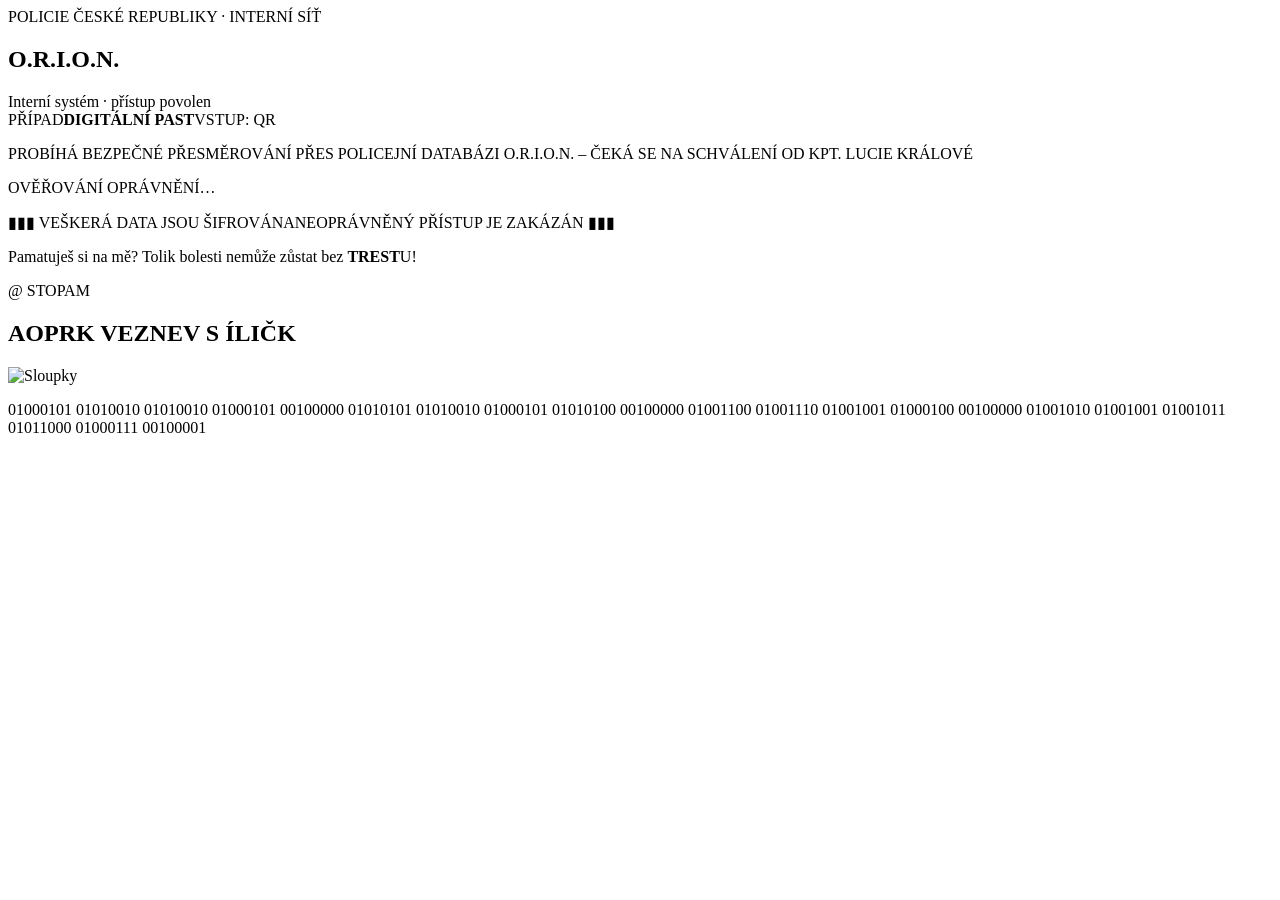
==== index.html @ 70e0bfae "Add files via upload" ====
<!DOCTYPE html><html lang="cs"><head><base href="./"/><meta charSet="utf-8"/><meta name="viewport" content="width=device-width, initial-scale=1"/><link rel="preload" as="image" href="../sloupky.png"/><link rel="stylesheet" href="../assets/index-nKqB7vtX.css" data-rsc-css-href="../assets/index-nKqB7vtX.css" data-precedence="vite-rsc/importer-resources"/><link rel="modulepreload" href="../assets/layout-segment-context-5wLnuae-.js" crossorigin=""/><link rel="modulepreload" href="../assets/rolldown-runtime-S-ySWqyJ.js" crossorigin=""/><link rel="modulepreload" href="../assets/index-BOIyi1Ji.js" crossorigin=""/><link rel="modulepreload" href="../assets/framework-CXnKph_e.js" crossorigin=""/><link rel="modulepreload" href="../assets/QrExperience-DCwuhGuk.js" crossorigin=""/><title>Digitální past – zabezpečený přístup</title><meta name="description" content="Zabezpečené přesměrování přes policejní databázi O.R.I.O.N."/><script>self.__VINEXT_RSC_PARAMS__={"code":"QR"}</script><script>self.__VINEXT_RSC_NAV__={"pathname":"/QR/","searchParams":[]}</script><link rel="modulepreload" href="../assets/index-BOIyi1Ji.js" />
</head><body><div class="qr-experience phase-checking"><section class="orion-gate" aria-live="polite" aria-hidden="false"><div class="orion-scanline"></div><div class="orion-frame"><header class="orion-header"><div class="orion-kicker">POLICIE ČESKÉ REPUBLIKY · INTERNÍ SÍŤ</div><h1>O.R.I.O.N.</h1><div class="orion-subtitle">Interní systém · přístup povolen</div></header><div class="orion-casebar"><span>PŘÍPAD</span><strong>DIGITÁLNÍ PAST</strong><span class="orion-route">VSTUP: <!-- -->QR</span></div><div class="orion-status "><div class="orion-loader" aria-hidden="true"><i></i><i></i><i></i><i></i><i></i></div><p class="orion-message">PROBÍHÁ BEZPEČNÉ PŘESMĚROVÁNÍ PŘES POLICEJNÍ DATABÁZI O.R.I.O.N. – ČEKÁ SE NA SCHVÁLENÍ OD KPT. LUCIE KRÁLOVÉ</p><div class="orion-progress" aria-hidden="true"><span></span></div><p class="orion-small">OVĚŘOVÁNÍ OPRÁVNĚNÍ…</p></div><footer class="orion-footer"><span>▮▮▮ VEŠKERÁ DATA JSOU ŠIFROVÁNA</span><span>NEOPRÁVNĚNÝ PŘÍSTUP JE ZAKÁZÁN ▮▮▮</span></footer></div></section><div class="evidence-page" aria-hidden="true"><main class="paper paper-one"><section class="paper-section intro-section"><p class="intro">Pamatuješ si na mě? Tolik bolesti nemůže zůstat bez<!-- --> <strong class="threat">TREST</strong>U!</p></section><section class="paper-section handle-section"><p class="handle">@ STOPAM</p></section><section class="paper-section image-section"><h1 class="paper-title">AOPRK VEZNEV S ÍLIČK</h1><img class="columns-image" src="../sloupky.png" alt="Sloupky"/></section><section class="paper-section binary-section"><p class="binary"><span class="normal">01000101 01010010 01010010 01000101</span> <!-- -->00100000<!-- --> <span class="normal">01010101 01010010 01000101 01010100</span> <!-- -->00100000<!-- --> <span class="normal">01001100 01001110 01001001 01000100</span> <!-- -->00100000<!-- --> <span class="normal">01001010 01001001 01001011 01011000 01000111</span> <!-- -->00100001</p></section></main></div></div><script id="_R_">import("../assets/index-BOIyi1Ji.js")</script></body></html><script>self.__VINEXT_RSC_CHUNKS__=self.__VINEXT_RSC_CHUNKS__||[];self.__VINEXT_RSC_CHUNKS__.push("2:I[\"8c0f216c4604\",[],\"Children\",1]\n3:I[\"15c18cfaeeff\",[],\"LayoutSegmentProvider\",1]\n4:I[\"8c0f216c4604\",[],\"Slot\",1]\n5:I[\"593f344dc510\",[],\"RedirectBoundary\",1]\n:HL[\"../assets/index-nKqB7vtX.css\",\"style\"]\n0:{\"__route\":\"route:/QR/\",\"__interceptionContext\":null,\"__layoutIds\":[\"layout:/\"],\"__rootLayout\":\"/\",\"page:/QR/\":\"$L1\",\"layout:/\":[[[[\"$\",\"link\",\"css:../assets/index-nKqB7vtX.css\",{\"rel\":\"stylesheet\",\"precedence\":\"vite-rsc/importer-resources\",\"href\":\"../assets/index-nKqB7vtX.css\",\"data-rsc-css-href\":\"../assets/index-nKqB7vtX.css\"}],\"$undefined\"],[\"$\",\"html\",null,{\"lang\":\"cs\",\"children\":[\"$\",\"body\",null,{\"children\":[\"$\",\"$L2\",null,{}]}]}]],null],\"route:/QR/\":[[[\"$\",\"meta\",null,{\"charSet\":\"utf-8\"}],[[\"$\",\"title\",\"0\",{\"children\":\"Digitální past – zabezpečený přístup\"}],[\"$\",\"meta\",\"1\",{\"name\":\"description\",\"content\":\"Zabezpečené přesměrování přes policejní databázi O.R.I.O.N.\"}]],[[\"$\",\"meta\",\"0\",{\"name\":\"viewport\",\"content\":\"width=device-width, initial-scale=1\"}]]],[\"$\",\"$L3\",null,{\"segmentMap\":{\"children\":[\"QR\"]},\"children\":[\"$\",\"$L4\",null,{\"id\":\"layout:/\",\"parallelSlots\":\"$undefined\",\"children\":[\"$\",\"$L5\",null,{\"children\":[\"$\",\"$L3\",null,{\"segmentMap\":{\"children\":[]},\"children\":[\"$\",\"$L4\",null,{\"id\":\"page:/QR/\"}]}]}]}]}]],\"__layoutFlags\":{\"layout:/\":\"s\"},\"__artifactCompatibility\":{\"schemaVersion\":1,\"graphVersion\":\"app-route-graph:f874y41xe3a1c\",\"deploymentVersion\":\"375bdb75-1d7e-4eef-9798-2ac7edafe730\",\"appElementsSchemaVersion\":1,\"rscPayloadSchemaVersion\":1,\"rootBoundaryId\":\"/\",\"renderEpoch\":null}}\n")</script><script>self.__VINEXT_RSC_CHUNKS__=self.__VINEXT_RSC_CHUNKS__||[];self.__VINEXT_RSC_CHUNKS__.push("6:I[\"670463d3380c\",[],\"default\",1]\n1:[\"$\",\"$L6\",null,{\"code\":\"QR\"}]\n")</script><script>self.__VINEXT_RSC_DONE__=true</script>
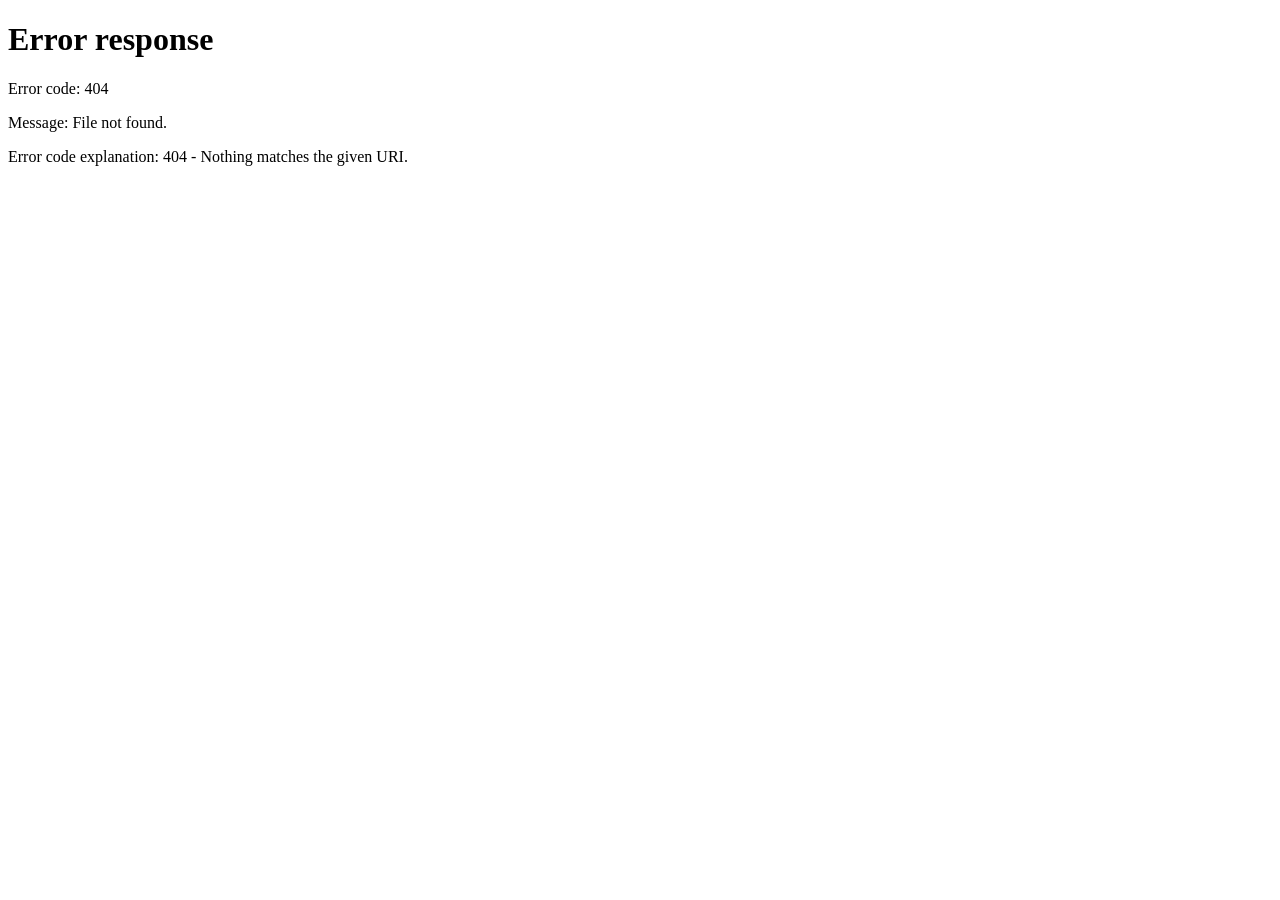
==== commit 759aa0ed: "Add files via upload" ====
--- a/index.html
+++ b/index.html
@@ -1,2 +1,14 @@
-<!DOCTYPE html><html lang="cs"><head><base href="./"/><meta charSet="utf-8"/><meta name="viewport" content="width=device-width, initial-scale=1"/><link rel="preload" as="image" href="../sloupky.png"/><link rel="stylesheet" href="../assets/index-nKqB7vtX.css" data-rsc-css-href="../assets/index-nKqB7vtX.css" data-precedence="vite-rsc/importer-resources"/><link rel="modulepreload" href="../assets/layout-segment-context-5wLnuae-.js" crossorigin=""/><link rel="modulepreload" href="../assets/rolldown-runtime-S-ySWqyJ.js" crossorigin=""/><link rel="modulepreload" href="../assets/index-BOIyi1Ji.js" crossorigin=""/><link rel="modulepreload" href="../assets/framework-CXnKph_e.js" crossorigin=""/><link rel="modulepreload" href="../assets/QrExperience-DCwuhGuk.js" crossorigin=""/><title>Digitální past – zabezpečený přístup</title><meta name="description" content="Zabezpečené přesměrování přes policejní databázi O.R.I.O.N."/><script>self.__VINEXT_RSC_PARAMS__={"code":"QR"}</script><script>self.__VINEXT_RSC_NAV__={"pathname":"/QR/","searchParams":[]}</script><link rel="modulepreload" href="../assets/index-BOIyi1Ji.js" />
-</head><body><div class="qr-experience phase-checking"><section class="orion-gate" aria-live="polite" aria-hidden="false"><div class="orion-scanline"></div><div class="orion-frame"><header class="orion-header"><div class="orion-kicker">POLICIE ČESKÉ REPUBLIKY · INTERNÍ SÍŤ</div><h1>O.R.I.O.N.</h1><div class="orion-subtitle">Interní systém · přístup povolen</div></header><div class="orion-casebar"><span>PŘÍPAD</span><strong>DIGITÁLNÍ PAST</strong><span class="orion-route">VSTUP: <!-- -->QR</span></div><div class="orion-status "><div class="orion-loader" aria-hidden="true"><i></i><i></i><i></i><i></i><i></i></div><p class="orion-message">PROBÍHÁ BEZPEČNÉ PŘESMĚROVÁNÍ PŘES POLICEJNÍ DATABÁZI O.R.I.O.N. – ČEKÁ SE NA SCHVÁLENÍ OD KPT. LUCIE KRÁLOVÉ</p><div class="orion-progress" aria-hidden="true"><span></span></div><p class="orion-small">OVĚŘOVÁNÍ OPRÁVNĚNÍ…</p></div><footer class="orion-footer"><span>▮▮▮ VEŠKERÁ DATA JSOU ŠIFROVÁNA</span><span>NEOPRÁVNĚNÝ PŘÍSTUP JE ZAKÁZÁN ▮▮▮</span></footer></div></section><div class="evidence-page" aria-hidden="true"><main class="paper paper-one"><section class="paper-section intro-section"><p class="intro">Pamatuješ si na mě? Tolik bolesti nemůže zůstat bez<!-- --> <strong class="threat">TREST</strong>U!</p></section><section class="paper-section handle-section"><p class="handle">@ STOPAM</p></section><section class="paper-section image-section"><h1 class="paper-title">AOPRK VEZNEV S ÍLIČK</h1><img class="columns-image" src="../sloupky.png" alt="Sloupky"/></section><section class="paper-section binary-section"><p class="binary"><span class="normal">01000101 01010010 01010010 01000101</span> <!-- -->00100000<!-- --> <span class="normal">01010101 01010010 01000101 01010100</span> <!-- -->00100000<!-- --> <span class="normal">01001100 01001110 01001001 01000100</span> <!-- -->00100000<!-- --> <span class="normal">01001010 01001001 01001011 01011000 01000111</span> <!-- -->00100001</p></section></main></div></div><script id="_R_">import("../assets/index-BOIyi1Ji.js")</script></body></html><script>self.__VINEXT_RSC_CHUNKS__=self.__VINEXT_RSC_CHUNKS__||[];self.__VINEXT_RSC_CHUNKS__.push("2:I[\"8c0f216c4604\",[],\"Children\",1]\n3:I[\"15c18cfaeeff\",[],\"LayoutSegmentProvider\",1]\n4:I[\"8c0f216c4604\",[],\"Slot\",1]\n5:I[\"593f344dc510\",[],\"RedirectBoundary\",1]\n:HL[\"../assets/index-nKqB7vtX.css\",\"style\"]\n0:{\"__route\":\"route:/QR/\",\"__interceptionContext\":null,\"__layoutIds\":[\"layout:/\"],\"__rootLayout\":\"/\",\"page:/QR/\":\"$L1\",\"layout:/\":[[[[\"$\",\"link\",\"css:../assets/index-nKqB7vtX.css\",{\"rel\":\"stylesheet\",\"precedence\":\"vite-rsc/importer-resources\",\"href\":\"../assets/index-nKqB7vtX.css\",\"data-rsc-css-href\":\"../assets/index-nKqB7vtX.css\"}],\"$undefined\"],[\"$\",\"html\",null,{\"lang\":\"cs\",\"children\":[\"$\",\"body\",null,{\"children\":[\"$\",\"$L2\",null,{}]}]}]],null],\"route:/QR/\":[[[\"$\",\"meta\",null,{\"charSet\":\"utf-8\"}],[[\"$\",\"title\",\"0\",{\"children\":\"Digitální past – zabezpečený přístup\"}],[\"$\",\"meta\",\"1\",{\"name\":\"description\",\"content\":\"Zabezpečené přesměrování přes policejní databázi O.R.I.O.N.\"}]],[[\"$\",\"meta\",\"0\",{\"name\":\"viewport\",\"content\":\"width=device-width, initial-scale=1\"}]]],[\"$\",\"$L3\",null,{\"segmentMap\":{\"children\":[\"QR\"]},\"children\":[\"$\",\"$L4\",null,{\"id\":\"layout:/\",\"parallelSlots\":\"$undefined\",\"children\":[\"$\",\"$L5\",null,{\"children\":[\"$\",\"$L3\",null,{\"segmentMap\":{\"children\":[]},\"children\":[\"$\",\"$L4\",null,{\"id\":\"page:/QR/\"}]}]}]}]}]],\"__layoutFlags\":{\"layout:/\":\"s\"},\"__artifactCompatibility\":{\"schemaVersion\":1,\"graphVersion\":\"app-route-graph:f874y41xe3a1c\",\"deploymentVersion\":\"375bdb75-1d7e-4eef-9798-2ac7edafe730\",\"appElementsSchemaVersion\":1,\"rscPayloadSchemaVersion\":1,\"rootBoundaryId\":\"/\",\"renderEpoch\":null}}\n")</script><script>self.__VINEXT_RSC_CHUNKS__=self.__VINEXT_RSC_CHUNKS__||[];self.__VINEXT_RSC_CHUNKS__.push("6:I[\"670463d3380c\",[],\"default\",1]\n1:[\"$\",\"$L6\",null,{\"code\":\"QR\"}]\n")</script><script>self.__VINEXT_RSC_DONE__=true</script>+<!doctype html>
+<html lang="cs">
+<head>
+  <meta charset="utf-8">
+  <meta name="viewport" content="width=device-width, initial-scale=1">
+  <meta http-equiv="refresh" content="0;url=../QR/?s=3">
+  <title>O.R.I.O.N.</title>
+  <style>html,body{margin:0;min-height:100%;background:#03111d}</style>
+</head>
+<body>
+  <script>window.location.replace("../QR/?s=3");</script>
+  <noscript><a href="../QR/?s=3">Pokračovat do databáze O.R.I.O.N.</a></noscript>
+</body>
+</html>
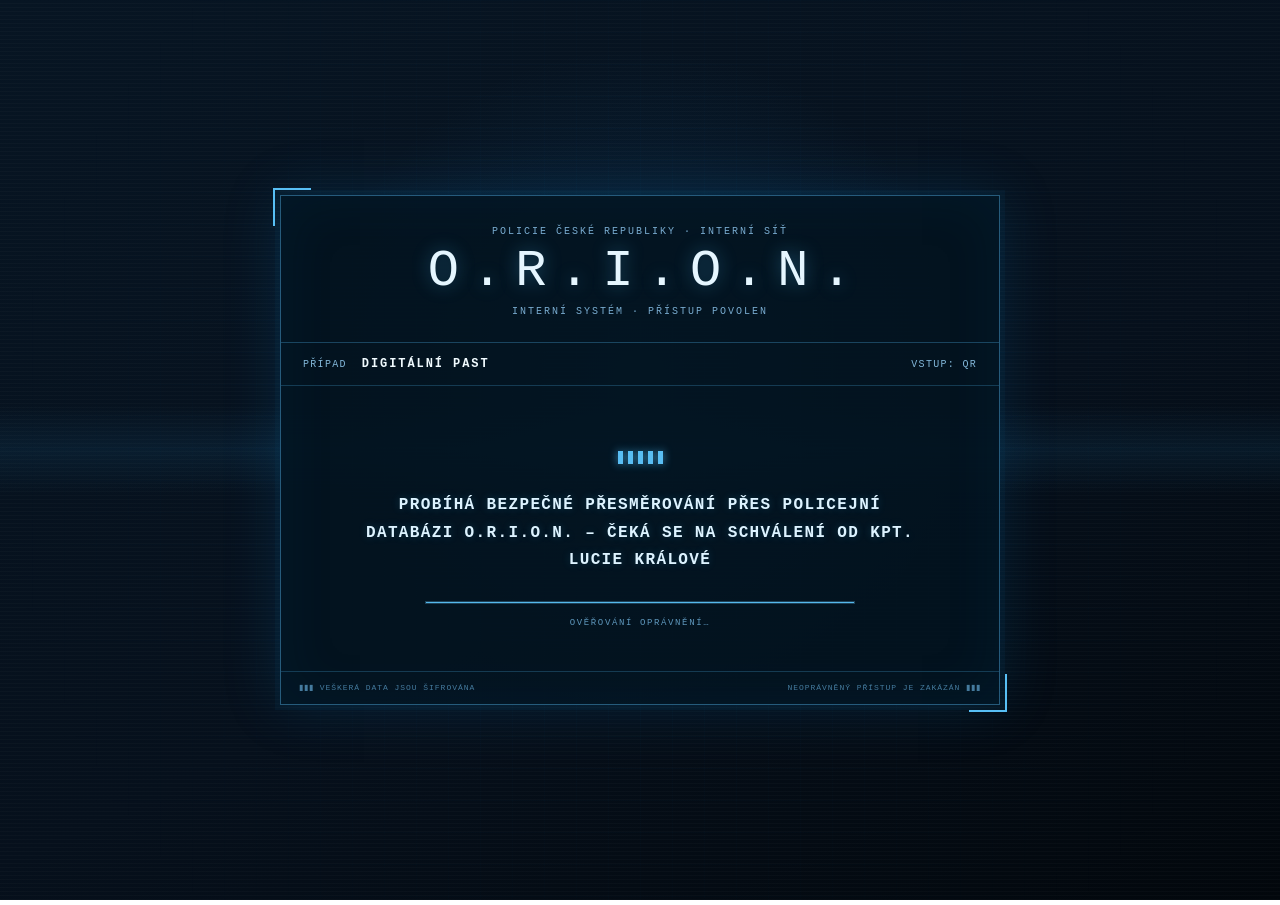
==== commit f414e773: "Add files via upload" ====
--- a/index.html
+++ b/index.html
@@ -3,12 +3,80 @@
 <head>
   <meta charset="utf-8">
   <meta name="viewport" content="width=device-width, initial-scale=1">
-  <meta http-equiv="refresh" content="0;url=../QR/?s=3">
-  <title>O.R.I.O.N.</title>
-  <style>html,body{margin:0;min-height:100%;background:#03111d}</style>
+  <title>Digitální past – zabezpečený přístup</title>
+  <style>/*! tailwindcss v4.2.1 | MIT License | https://tailwindcss.com */
+@layer properties{@supports (((-webkit-hyphens:none)) and (not (margin-trim:inline))) or ((-moz-orient:inline) and (not (color:rgb(from red r g b)))){*,:before,:after,::backdrop{--tw-translate-x:0;--tw-translate-y:0;--tw-translate-z:0;--tw-rotate-x:initial;--tw-rotate-y:initial;--tw-rotate-z:initial;--tw-skew-x:initial;--tw-skew-y:initial;--tw-scroll-snap-strictness:proximity;--tw-space-x-reverse:0;--tw-border-style:solid;--tw-leading:initial;--tw-font-weight:initial;--tw-tracking:initial;--tw-ordinal:initial;--tw-slashed-zero:initial;--tw-numeric-figure:initial;--tw-numeric-spacing:initial;--tw-numeric-fraction:initial;--tw-shadow:0 0 #0000;--tw-shadow-color:initial;--tw-shadow-alpha:100%;--tw-inset-shadow:0 0 #0000;--tw-inset-shadow-color:initial;--tw-inset-shadow-alpha:100%;--tw-ring-color:initial;--tw-ring-shadow:0 0 #0000;--tw-inset-ring-color:initial;--tw-inset-ring-shadow:0 0 #0000;--tw-ring-inset:initial;--tw-ring-offset-width:0px;--tw-ring-offset-color:#fff;--tw-ring-offset-shadow:0 0 #0000;--tw-outline-style:solid;--tw-blur:initial;--tw-brightness:initial;--tw-contrast:initial;--tw-grayscale:initial;--tw-hue-rotate:initial;--tw-invert:initial;--tw-opacity:initial;--tw-saturate:initial;--tw-sepia:initial;--tw-drop-shadow:initial;--tw-drop-shadow-color:initial;--tw-drop-shadow-alpha:100%;--tw-drop-shadow-size:initial;--tw-duration:initial;--tw-ease:initial;--tw-content:"";--tw-scale-x:1;--tw-scale-y:1;--tw-scale-z:1}}}@layer theme{:root,:host{--font-sans:ui-sans-serif, system-ui, sans-serif, "Apple Color Emoji", "Segoe UI Emoji", "Segoe UI Symbol", "Noto Color Emoji";--font-mono:ui-monospace, SFMono-Regular, Menlo, Monaco, Consolas, "Liberation Mono", "Courier New", monospace;--color-black:#000;--color-white:#fff;--spacing:.25rem;--container-xs:20rem;--container-sm:24rem;--container-lg:32rem;--text-xs:.75rem;--text-xs--line-height:calc(1 / .75);--text-sm:.875rem;--text-sm--line-height:calc(1.25 / .875);--text-base:1rem;--text-base--line-height:calc(1.5 / 1);--text-lg:1.125rem;--text-lg--line-height:calc(1.75 / 1.125);--font-weight-normal:400;--font-weight-medium:500;--font-weight-semibold:600;--tracking-tight:-.025em;--tracking-widest:.1em;--leading-tight:1.25;--leading-snug:1.375;--leading-normal:1.5;--leading-relaxed:1.625;--radius-xs:.125rem;--radius-sm:.25rem;--radius-md:.375rem;--radius-lg:.5rem;--radius-xl:.75rem;--ease-out:cubic-bezier(0, 0, .2, 1);--ease-in-out:cubic-bezier(.4, 0, .2, 1);--animate-spin:spin 1s linear infinite;--animate-pulse:pulse 2s cubic-bezier(.4, 0, .6, 1) infinite;--aspect-video:16 / 9;--default-transition-duration:.15s;--default-transition-timing-function:cubic-bezier(.4, 0, .2, 1);--default-font-family:var(--font-sans);--default-mono-font-family:var(--font-mono)}}@layer base{*,:after,:before,::backdrop{box-sizing:border-box;border:0 solid;margin:0;padding:0}::file-selector-button{box-sizing:border-box;border:0 solid;margin:0;padding:0}html,:host{-webkit-text-size-adjust:100%;tab-size:4;line-height:1.5;font-family:var(--default-font-family,ui-sans-serif, system-ui, sans-serif, "Apple Color Emoji", "Segoe UI Emoji", "Segoe UI Symbol", "Noto Color Emoji");font-feature-settings:var(--default-font-feature-settings,normal);font-variation-settings:var(--default-font-variation-settings,normal);-webkit-tap-highlight-color:transparent}hr{height:0;color:inherit;border-top-width:1px}abbr:where([title]){-webkit-text-decoration:underline dotted;text-decoration:underline dotted}h1,h2,h3,h4,h5,h6{font-size:inherit;font-weight:inherit}a{color:inherit;-webkit-text-decoration:inherit;-webkit-text-decoration:inherit;-webkit-text-decoration:inherit;-webkit-text-decoration:inherit;text-decoration:inherit}b,strong{font-weight:bolder}code,kbd,samp,pre{font-family:var(--default-mono-font-family,ui-monospace, SFMono-Regular, Menlo, Monaco, Consolas, "Liberation Mono", "Courier New", monospace);font-feature-settings:var(--default-mono-font-feature-settings,normal);font-variation-settings:var(--default-mono-font-variation-settings,normal);font-size:1em}small{font-size:80%}sub,sup{vertical-align:baseline;font-size:75%;line-height:0;position:relative}sub{bottom:-.25em}sup{top:-.5em}table{text-indent:0;border-color:inherit;border-collapse:collapse}:-moz-focusring{outline:auto}progress{vertical-align:baseline}summary{display:list-item}ol,ul,menu{list-style:none}img,svg,video,canvas,audio,iframe,embed,object{vertical-align:middle;display:block}img,video{max-width:100%;height:auto}button,input,select,optgroup,textarea{font:inherit;font-feature-settings:inherit;font-variation-settings:inherit;letter-spacing:inherit;color:inherit;opacity:1;background-color:#0000;border-radius:0}::file-selector-button{font:inherit;font-feature-settings:inherit;font-variation-settings:inherit;letter-spacing:inherit;color:inherit;opacity:1;background-color:#0000;border-radius:0}:where(select:is([multiple],[size])) optgroup{font-weight:bolder}:where(select:is([multiple],[size])) optgroup option{padding-inline-start:20px}::file-selector-button{margin-inline-end:4px}::placeholder{opacity:1}@supports (not ((-webkit-appearance:-apple-pay-button))) or (contain-intrinsic-size:1px){::placeholder{color:currentColor}@supports (color:color-mix(in lab, red, red)){::placeholder{color:color-mix(in oklab, currentcolor 50%, transparent)}}}textarea{resize:vertical}::-webkit-search-decoration{-webkit-appearance:none}::-webkit-date-and-time-value{min-height:1lh;text-align:inherit}::-webkit-datetime-edit{display:inline-flex}::-webkit-datetime-edit-fields-wrapper{padding:0}::-webkit-datetime-edit{padding-block:0}::-webkit-datetime-edit-year-field{padding-block:0}::-webkit-datetime-edit-month-field{padding-block:0}::-webkit-datetime-edit-day-field{padding-block:0}::-webkit-datetime-edit-hour-field{padding-block:0}::-webkit-datetime-edit-minute-field{padding-block:0}::-webkit-datetime-edit-second-field{padding-block:0}::-webkit-datetime-edit-millisecond-field{padding-block:0}::-webkit-datetime-edit-meridiem-field{padding-block:0}::-webkit-calendar-picker-indicator{line-height:1}:-moz-ui-invalid{box-shadow:none}button,input:where([type=button],[type=reset],[type=submit]){appearance:button}::file-selector-button{appearance:button}::-webkit-inner-spin-button{height:auto}::-webkit-outer-spin-button{height:auto}[hidden]:where(:not([hidden=until-found])){display:none!important}}@layer components;@layer utilities{.\@container\/card-header{container:card-header/inline-size}.\@container\/field-group{container:field-group/inline-size}.\@container{container-type:inline-size}.pointer-events-none{pointer-events:none}.invisible{visibility:hidden}.visible{visibility:visible}.sr-only{clip-path:inset(50%);white-space:nowrap;border-width:0;width:1px;height:1px;margin:-1px;padding:0;position:absolute;overflow:hidden}.absolute{position:absolute}.fixed{position:fixed}.relative{position:relative}.static{position:static}.inset-0{inset:calc(var(--spacing) * 0)}.inset-x-0{inset-inline:calc(var(--spacing) * 0)}.inset-y-0{inset-block:calc(var(--spacing) * 0)}.inset-s-1{inset-inline-start:calc(var(--spacing) * 1)}.inset-s-1\/2{inset-inline-start:50%}.start{inset-inline-start:var(--spacing)}.end{inset-inline-end:var(--spacing)}.-top-12{top:calc(var(--spacing) * -12)}.top-0{top:calc(var(--spacing) * 0)}.top-1{top:calc(var(--spacing) * 1)}.top-1\.5{top:calc(var(--spacing) * 1.5)}.top-1\/2{top:50%}.top-3{top:calc(var(--spacing) * 3)}.top-3\.5{top:calc(var(--spacing) * 3.5)}.top-4{top:calc(var(--spacing) * 4)}.top-\[1px\]{top:1px}.top-\[50\%\]{top:50%}.top-\[60\%\]{top:60%}.top-full{top:100%}.-right-12{right:calc(var(--spacing) * -12)}.right-0{right:calc(var(--spacing) * 0)}.right-1{right:calc(var(--spacing) * 1)}.right-2{right:calc(var(--spacing) * 2)}.right-3{right:calc(var(--spacing) * 3)}.right-3\.5{right:calc(var(--spacing) * 3.5)}.right-4{right:calc(var(--spacing) * 4)}.-bottom-12{bottom:calc(var(--spacing) * -12)}.bottom-0{bottom:calc(var(--spacing) * 0)}.-left-12{left:calc(var(--spacing) * -12)}.left-0{left:calc(var(--spacing) * 0)}.left-1{left:calc(var(--spacing) * 1)}.left-1\/2{left:50%}.left-2{left:calc(var(--spacing) * 2)}.left-3{left:calc(var(--spacing) * 3)}.left-\[50\%\]{left:50%}.isolate{isolation:isolate}.z-10{z-index:10}.z-20{z-index:20}.z-50{z-index:50}.z-\[1\]{z-index:1}.order-first{order:-9999}.order-last{order:9999}.col-start-2{grid-column-start:2}.row-span-2{grid-row:span 2/span 2}.row-start-1{grid-row-start:1}.m-0{margin:calc(var(--spacing) * 0)}.m-0\!{margin:calc(var(--spacing) * 0)!important}.-mx-1{margin-inline:calc(var(--spacing) * -1)}.mx-2{margin-inline:calc(var(--spacing) * 2)}.mx-3{margin-inline:calc(var(--spacing) * 3)}.mx-3\.5{margin-inline:calc(var(--spacing) * 3.5)}.mx-auto{margin-inline:auto}.-my-2{margin-block:calc(var(--spacing) * -2)}.my-0{margin-block:calc(var(--spacing) * 0)}.my-0\.5{margin-block:calc(var(--spacing) * .5)}.my-1{margin-block:calc(var(--spacing) * 1)}.-mt-4{margin-top:calc(var(--spacing) * -4)}.mt-0{margin-top:calc(var(--spacing) * 0)}.mt-0\.5{margin-top:calc(var(--spacing) * .5)}.mt-1{margin-top:calc(var(--spacing) * 1)}.mt-1\.5{margin-top:calc(var(--spacing) * 1.5)}.mt-2{margin-top:calc(var(--spacing) * 2)}.mt-4{margin-top:calc(var(--spacing) * 4)}.mt-auto{margin-top:auto}.mb-2{margin-bottom:calc(var(--spacing) * 2)}.mb-3{margin-bottom:calc(var(--spacing) * 3)}.-ml-1{margin-left:calc(var(--spacing) * -1)}.-ml-4{margin-left:calc(var(--spacing) * -4)}.ml-1{margin-left:calc(var(--spacing) * 1)}.ml-4{margin-left:calc(var(--spacing) * 4)}.ml-auto{margin-left:auto}.line-clamp-1{-webkit-line-clamp:1;-webkit-box-orient:vertical;display:-webkit-box;overflow:hidden}.line-clamp-2{-webkit-line-clamp:2;-webkit-box-orient:vertical;display:-webkit-box;overflow:hidden}.block{display:block}.contents{display:contents}.flex{display:flex}.grid{display:grid}.hidden{display:none}.inline-flex{display:inline-flex}.table{display:table}.table-caption{display:table-caption}.table-cell{display:table-cell}.table-row{display:table-row}.field-sizing-content{field-sizing:content}.aspect-square{aspect-ratio:1}.aspect-video{aspect-ratio:var(--aspect-video)}.size-\(--cell-size\){width:var(--cell-size);height:var(--cell-size)}.size-2{width:calc(var(--spacing) * 2);height:calc(var(--spacing) * 2)}.size-2\.5{width:calc(var(--spacing) * 2.5);height:calc(var(--spacing) * 2.5)}.size-3{width:calc(var(--spacing) * 3);height:calc(var(--spacing) * 3)}.size-3\.5{width:calc(var(--spacing) * 3.5);height:calc(var(--spacing) * 3.5)}.size-4{width:calc(var(--spacing) * 4);height:calc(var(--spacing) * 4)}.size-6{width:calc(var(--spacing) * 6);height:calc(var(--spacing) * 6)}.size-7{width:calc(var(--spacing) * 7);height:calc(var(--spacing) * 7)}.size-8{width:calc(var(--spacing) * 8);height:calc(var(--spacing) * 8)}.size-9{width:calc(var(--spacing) * 9);height:calc(var(--spacing) * 9)}.size-10{width:calc(var(--spacing) * 10);height:calc(var(--spacing) * 10)}.size-16{width:calc(var(--spacing) * 16);height:calc(var(--spacing) * 16)}.size-auto{width:auto;height:auto}.size-full{width:100%;height:100%}.h-\(--cell-size\){height:var(--cell-size)}.h-1{height:calc(var(--spacing) * 1)}.h-1\.5{height:calc(var(--spacing) * 1.5)}.h-2{height:calc(var(--spacing) * 2)}.h-2\.5{height:calc(var(--spacing) * 2.5)}.h-4{height:calc(var(--spacing) * 4)}.h-5{height:calc(var(--spacing) * 5)}.h-6{height:calc(var(--spacing) * 6)}.h-7{height:calc(var(--spacing) * 7)}.h-8{height:calc(var(--spacing) * 8)}.h-9{height:calc(var(--spacing) * 9)}.h-10{height:calc(var(--spacing) * 10)}.h-12{height:calc(var(--spacing) * 12)}.h-\[calc\(--spacing\(5\.5\)\)\]{height:calc(calc(var(--spacing) * 5.5))}.h-\[calc\(100\%-1px\)\]{height:calc(100% - 1px)}.h-\[var\(--radix-navigation-menu-viewport-height\)\]{height:var(--radix-navigation-menu-viewport-height)}.h-\[var\(--radix-select-trigger-height\)\]{height:var(--radix-select-trigger-height)}.h-auto{height:auto}.h-full{height:100%}.h-max{height:max-content}.h-px{height:1px}.h-svh{height:100svh}.max-h-\(--radix-context-menu-content-available-height\){max-height:var(--radix-context-menu-content-available-height)}.max-h-\(--radix-dropdown-menu-content-available-height\){max-height:var(--radix-dropdown-menu-content-available-height)}.max-h-\(--radix-select-content-available-height\){max-height:var(--radix-select-content-available-height)}.max-h-96{max-height:calc(var(--spacing) * 96)}.max-h-\[300px\]{max-height:300px}.max-h-\[min\(calc\(--spacing\(96\)---spacing\(9\)\)\,calc\(var\(--available-height\)---spacing\(9\)\)\)\]{max-height:min(calc(calc(var(--spacing) * 96) - calc(var(--spacing) * 9)), calc(var(--available-height) - calc(var(--spacing) * 9)))}.min-h-0{min-height:calc(var(--spacing) * 0)}.min-h-4{min-height:calc(var(--spacing) * 4)}.min-h-9{min-height:calc(var(--spacing) * 9)}.min-h-16{min-height:calc(var(--spacing) * 16)}.min-h-full{min-height:100%}.min-h-svh{min-height:100svh}.w-\(--anchor-width\){width:var(--anchor-width)}.w-\(--cell-size\){width:var(--cell-size)}.w-\(--sidebar-width\){width:var(--sidebar-width)}.w-0{width:calc(var(--spacing) * 0)}.w-1{width:calc(var(--spacing) * 1)}.w-2{width:calc(var(--spacing) * 2)}.w-2\.5{width:calc(var(--spacing) * 2.5)}.w-3{width:calc(var(--spacing) * 3)}.w-3\/4{width:75%}.w-4{width:calc(var(--spacing) * 4)}.w-5{width:calc(var(--spacing) * 5)}.w-9{width:calc(var(--spacing) * 9)}.w-10{width:calc(var(--spacing) * 10)}.w-24{width:calc(var(--spacing) * 24)}.w-64{width:calc(var(--spacing) * 64)}.w-72{width:calc(var(--spacing) * 72)}.w-\[100px\]{width:100px}.w-auto{width:auto}.w-fit{width:fit-content}.w-full{width:100%}.w-max{width:max-content}.w-px{width:1px}.max-w-\(--available-width\){max-width:var(--available-width)}.max-w-\(--skeleton-width\){max-width:var(--skeleton-width)}.max-w-\[80\%\]{max-width:80%}.max-w-\[calc\(100\%-2rem\)\]{max-width:calc(100% - 2rem)}.max-w-full{max-width:100%}.max-w-max{max-width:max-content}.max-w-sm{max-width:var(--container-sm)}.min-w-\(--cell-size\){min-width:var(--cell-size)}.min-w-0{min-width:calc(var(--spacing) * 0)}.min-w-5{min-width:calc(var(--spacing) * 5)}.min-w-8{min-width:calc(var(--spacing) * 8)}.min-w-9{min-width:calc(var(--spacing) * 9)}.min-w-10{min-width:calc(var(--spacing) * 10)}.min-w-16{min-width:calc(var(--spacing) * 16)}.min-w-40{min-width:calc(var(--spacing) * 40)}.min-w-\[8rem\]{min-width:8rem}.min-w-\[12rem\]{min-width:12rem}.min-w-\[calc\(var\(--anchor-width\)\+--spacing\(7\)\)\]{min-width:calc(var(--anchor-width) + calc(var(--spacing) * 7))}.min-w-\[var\(--radix-select-trigger-width\)\]{min-width:var(--radix-select-trigger-width)}.flex-1{flex:1}.shrink-0{flex-shrink:0}.grow{flex-grow:1}.grow-0{flex-grow:0}.basis-full{flex-basis:100%}.caption-bottom{caption-side:bottom}.border-collapse{border-collapse:collapse}.origin-\(--radix-context-menu-content-transform-origin\){transform-origin:var(--radix-context-menu-content-transform-origin)}.origin-\(--radix-dropdown-menu-content-transform-origin\){transform-origin:var(--radix-dropdown-menu-content-transform-origin)}.origin-\(--radix-hover-card-content-transform-origin\){transform-origin:var(--radix-hover-card-content-transform-origin)}.origin-\(--radix-menubar-content-transform-origin\){transform-origin:var(--radix-menubar-content-transform-origin)}.origin-\(--radix-popover-content-transform-origin\){transform-origin:var(--radix-popover-content-transform-origin)}.origin-\(--radix-select-content-transform-origin\){transform-origin:var(--radix-select-content-transform-origin)}.origin-\(--radix-tooltip-content-transform-origin\){transform-origin:var(--radix-tooltip-content-transform-origin)}.origin-\(--transform-origin\){transform-origin:var(--transform-origin)}.-translate-x-1{--tw-translate-x:calc(var(--spacing) * -1);translate:var(--tw-translate-x) var(--tw-translate-y)}.-translate-x-1\/2{--tw-translate-x:calc(calc(1 / 2 * 100%) * -1);translate:var(--tw-translate-x) var(--tw-translate-y)}.-translate-x-px{--tw-translate-x:-1px;translate:var(--tw-translate-x) var(--tw-translate-y)}.translate-x-\[-50\%\]{--tw-translate-x:-50%;translate:var(--tw-translate-x) var(--tw-translate-y)}.translate-x-px{--tw-translate-x:1px;translate:var(--tw-translate-x) var(--tw-translate-y)}.-translate-y-1{--tw-translate-y:calc(var(--spacing) * -1);translate:var(--tw-translate-x) var(--tw-translate-y)}.-translate-y-1\/2{--tw-translate-y:calc(calc(1 / 2 * 100%) * -1);translate:var(--tw-translate-x) var(--tw-translate-y)}.-translate-y-3{--tw-translate-y:calc(var(--spacing) * -3);translate:var(--tw-translate-x) var(--tw-translate-y)}.-translate-y-3\/4{--tw-translate-y:calc(calc(3 / 4 * 100%) * -1);translate:var(--tw-translate-x) var(--tw-translate-y)}.translate-y-0{--tw-translate-y:calc(var(--spacing) * 0);translate:var(--tw-translate-x) var(--tw-translate-y)}.translate-y-0\.5{--tw-translate-y:calc(var(--spacing) * .5);translate:var(--tw-translate-x) var(--tw-translate-y)}.translate-y-3{--tw-translate-y:calc(var(--spacing) * 3);translate:var(--tw-translate-x) var(--tw-translate-y)}.translate-y-3\/4{--tw-translate-y:calc(3 / 4 * 100%);translate:var(--tw-translate-x) var(--tw-translate-y)}.translate-y-\[-50\%\]{--tw-translate-y:-50%;translate:var(--tw-translate-x) var(--tw-translate-y)}.translate-y-\[calc\(-50\%_-_2px\)\]{--tw-translate-y:calc(-50% - 2px);translate:var(--tw-translate-x) var(--tw-translate-y)}.rotate-45{rotate:45deg}.rotate-90{rotate:90deg}.transform{transform:var(--tw-rotate-x,) var(--tw-rotate-y,) var(--tw-rotate-z,) var(--tw-skew-x,) var(--tw-skew-y,)}.animate-pulse{animation:var(--animate-pulse)}.animate-spin{animation:var(--animate-spin)}.cursor-default{cursor:default}.cursor-text{cursor:text}.touch-none{touch-action:none}.resize{resize:both}.resize-none{resize:none}.snap-x{scroll-snap-type:x var(--tw-scroll-snap-strictness)}.snap-mandatory{--tw-scroll-snap-strictness:mandatory}.scroll-my-1{scroll-margin-block:calc(var(--spacing) * 1)}.scroll-px-1{scroll-padding-inline:calc(var(--spacing) * 1)}.scroll-py-1{scroll-padding-block:calc(var(--spacing) * 1)}.list-disc{list-style-type:disc}.list-none{list-style-type:none}.appearance-none{appearance:none}.auto-rows-min{grid-auto-rows:min-content}.grid-cols-\[0_1fr\]{grid-template-columns:0 1fr}.grid-rows-\[auto_1fr\]{grid-template-rows:auto 1fr}.grid-rows-\[auto_auto\]{grid-template-rows:auto auto}.flex-col{flex-direction:column}.flex-col-reverse{flex-direction:column-reverse}.flex-row{flex-direction:row}.flex-wrap{flex-wrap:wrap}.place-content-center{place-content:center}.place-items-center{place-items:center}.items-center{align-items:center}.items-end{align-items:flex-end}.items-start{align-items:flex-start}.items-stretch{align-items:stretch}.justify-between{justify-content:space-between}.justify-center{justify-content:center}.justify-start{justify-content:flex-start}.justify-items-start{justify-items:start}.gap-0{gap:calc(var(--spacing) * 0)}.gap-0\.5{gap:calc(var(--spacing) * .5)}.gap-1{gap:calc(var(--spacing) * 1)}.gap-1\.5{gap:calc(var(--spacing) * 1.5)}.gap-2{gap:calc(var(--spacing) * 2)}.gap-2\.5{gap:calc(var(--spacing) * 2.5)}.gap-3{gap:calc(var(--spacing) * 3)}.gap-4{gap:calc(var(--spacing) * 4)}.gap-6{gap:calc(var(--spacing) * 6)}.gap-7{gap:calc(var(--spacing) * 7)}.gap-8{gap:calc(var(--spacing) * 8)}.gap-\[--spacing\(var\(--gap\)\)\]{gap:calc(var(--spacing) * var(--gap))}:where(.-space-x-2>:not(:last-child)){--tw-space-x-reverse:0;margin-inline-start:calc(calc(var(--spacing) * -2) * var(--tw-space-x-reverse));margin-inline-end:calc(calc(var(--spacing) * -2) * calc(1 - var(--tw-space-x-reverse)))}.gap-y-0{row-gap:calc(var(--spacing) * 0)}.gap-y-0\.5{row-gap:calc(var(--spacing) * .5)}.self-end{align-self:flex-end}.self-start{align-self:flex-start}.self-stretch{align-self:stretch}.justify-self-end{justify-self:flex-end}.truncate{text-overflow:ellipsis;white-space:nowrap;overflow:hidden}.overflow-auto{overflow:auto}.overflow-hidden{overflow:hidden}.overflow-x-auto{overflow-x:auto}.overflow-x-hidden{overflow-x:hidden}.overflow-y-auto{overflow-y:auto}.overscroll-contain{overscroll-behavior:contain}.overscroll-x-contain{overscroll-behavior-x:contain}.rounded-\[2px\]{border-radius:2px}.rounded-\[4px\]{border-radius:4px}.rounded-\[calc\(var\(--radius\)-5px\)\]{border-radius:calc(var(--radius) - 5px)}.rounded-\[inherit\]{border-radius:inherit}.rounded-full{border-radius:3.40282e38px}.rounded-lg{border-radius:var(--radius-lg)}.rounded-md{border-radius:var(--radius-md)}.rounded-none{border-radius:0}.rounded-sm{border-radius:var(--radius-sm)}.rounded-xl{border-radius:var(--radius-xl)}.rounded-xs{border-radius:var(--radius-xs)}.rounded-l-md{border-top-left-radius:var(--radius-md);border-bottom-left-radius:var(--radius-md)}.rounded-tl-sm{border-top-left-radius:var(--radius-sm)}.rounded-r-md{border-top-right-radius:var(--radius-md);border-bottom-right-radius:var(--radius-md)}.border{border-style:var(--tw-border-style);border-width:1px}.border-0{border-style:var(--tw-border-style);border-width:0}.border-\[1\.5px\]{border-style:var(--tw-border-style);border-width:1.5px}.border-y{border-block-style:var(--tw-border-style);border-block-width:1px}.border-t{border-top-style:var(--tw-border-style);border-top-width:1px}.border-r{border-right-style:var(--tw-border-style);border-right-width:1px}.border-b{border-bottom-style:var(--tw-border-style);border-bottom-width:1px}.border-l{border-left-style:var(--tw-border-style);border-left-width:1px}.border-dashed{--tw-border-style:dashed;border-style:dashed}.border-none{--tw-border-style:none;border-style:none}.border-\(--color-border\){border-color:var(--color-border)}.border-transparent{border-color:#0000}.border-t-transparent{border-top-color:#0000}.border-l-transparent{border-left-color:#0000}.bg-\(--color-bg\){background-color:var(--color-bg)}.bg-\[Canvas\]{background-color:canvas}.bg-black{background-color:var(--color-black)}.bg-black\/50{background-color:#00000080}@supports (color:color-mix(in lab, red, red)){.bg-black\/50{background-color:color-mix(in oklab, var(--color-black) 50%, transparent)}}.bg-transparent{background-color:#0000}.bg-white{background-color:var(--color-white)}.bg-clip-padding{background-clip:padding-box}.fill-current{fill:currentColor}.p-0{padding:calc(var(--spacing) * 0)}.p-1{padding:calc(var(--spacing) * 1)}.p-2{padding:calc(var(--spacing) * 2)}.p-3{padding:calc(var(--spacing) * 3)}.p-4{padding:calc(var(--spacing) * 4)}.p-6{padding:calc(var(--spacing) * 6)}.p-\[3px\]{padding:3px}.p-px{padding:1px}.px-\(--cell-size\){padding-inline:var(--cell-size)}.px-1{padding-inline:calc(var(--spacing) * 1)}.px-1\.5{padding-inline:calc(var(--spacing) * 1.5)}.px-2{padding-inline:calc(var(--spacing) * 2)}.px-2\.5{padding-inline:calc(var(--spacing) * 2.5)}.px-3{padding-inline:calc(var(--spacing) * 3)}.px-4{padding-inline:calc(var(--spacing) * 4)}.px-6{padding-inline:calc(var(--spacing) * 6)}.py-0{padding-block:calc(var(--spacing) * 0)}.py-0\.5{padding-block:calc(var(--spacing) * .5)}.py-1{padding-block:calc(var(--spacing) * 1)}.py-1\.5{padding-block:calc(var(--spacing) * 1.5)}.py-2{padding-block:calc(var(--spacing) * 2)}.py-3{padding-block:calc(var(--spacing) * 3)}.py-4{padding-block:calc(var(--spacing) * 4)}.py-6{padding-block:calc(var(--spacing) * 6)}.pt-0{padding-top:calc(var(--spacing) * 0)}.pt-3{padding-top:calc(var(--spacing) * 3)}.pt-4{padding-top:calc(var(--spacing) * 4)}.pr-1{padding-right:calc(var(--spacing) * 1)}.pr-2{padding-right:calc(var(--spacing) * 2)}.pr-2\.5{padding-right:calc(var(--spacing) * 2.5)}.pr-3{padding-right:calc(var(--spacing) * 3)}.pr-8{padding-right:calc(var(--spacing) * 8)}.pr-9{padding-right:calc(var(--spacing) * 9)}.pb-2{padding-bottom:calc(var(--spacing) * 2)}.pb-3{padding-bottom:calc(var(--spacing) * 3)}.pb-4{padding-bottom:calc(var(--spacing) * 4)}.pl-2{padding-left:calc(var(--spacing) * 2)}.pl-3{padding-left:calc(var(--spacing) * 3)}.pl-4{padding-left:calc(var(--spacing) * 4)}.pl-8{padding-left:calc(var(--spacing) * 8)}.text-center{text-align:center}.text-left{text-align:left}.align-middle{vertical-align:middle}.font-mono{font-family:var(--font-mono)}.font-sans{font-family:var(--font-sans)}.text-base{font-size:var(--text-base);line-height:var(--tw-leading,var(--text-base--line-height))}.text-lg{font-size:var(--text-lg);line-height:var(--tw-leading,var(--text-lg--line-height))}.text-sm{font-size:var(--text-sm);line-height:var(--tw-leading,var(--text-sm--line-height))}.text-sm\/relaxed{font-size:var(--text-sm);line-height:var(--leading-relaxed)}.text-xs{font-size:var(--text-xs);line-height:var(--tw-leading,var(--text-xs--line-height))}.text-\[0\.8rem\]{font-size:.8rem}.leading-none{--tw-leading:1;line-height:1}.leading-normal{--tw-leading:var(--leading-normal);line-height:var(--leading-normal)}.leading-relaxed{--tw-leading:var(--leading-relaxed);line-height:var(--leading-relaxed)}.leading-snug{--tw-leading:var(--leading-snug);line-height:var(--leading-snug)}.leading-tight{--tw-leading:var(--leading-tight);line-height:var(--leading-tight)}.font-medium{--tw-font-weight:var(--font-weight-medium);font-weight:var(--font-weight-medium)}.font-normal{--tw-font-weight:var(--font-weight-normal);font-weight:var(--font-weight-normal)}.font-semibold{--tw-font-weight:var(--font-weight-semibold);font-weight:var(--font-weight-semibold)}.tracking-tight{--tw-tracking:var(--tracking-tight);letter-spacing:var(--tracking-tight)}.tracking-widest{--tw-tracking:var(--tracking-widest);letter-spacing:var(--tracking-widest)}.text-balance{text-wrap:balance}.break-words,.wrap-break-word{overflow-wrap:break-word}.whitespace-nowrap{white-space:nowrap}.text-\[CanvasText\]{color:canvastext}.text-current{color:currentColor}.text-white{color:var(--color-white)}.tabular-nums{--tw-numeric-spacing:tabular-nums;font-variant-numeric:var(--tw-ordinal,) var(--tw-slashed-zero,) var(--tw-numeric-figure,) var(--tw-numeric-spacing,) var(--tw-numeric-fraction,)}.underline-offset-4{text-underline-offset:4px}.opacity-0{opacity:0}.opacity-50{opacity:.5}.opacity-60{opacity:.6}.opacity-70{opacity:.7}.shadow{--tw-shadow:0 1px 3px 0 var(--tw-shadow-color,#0000001a), 0 1px 2px -1px var(--tw-shadow-color,#0000001a);box-shadow:var(--tw-inset-shadow), var(--tw-inset-ring-shadow), var(--tw-ring-offset-shadow), var(--tw-ring-shadow), var(--tw-shadow)}.shadow-\[0_0_0_1px_var\(--sidebar-border\)\]{--tw-shadow:0 0 0 1px var(--tw-shadow-color,var(--sidebar-border));box-shadow:var(--tw-inset-shadow), var(--tw-inset-ring-shadow), var(--tw-ring-offset-shadow), var(--tw-ring-shadow), var(--tw-shadow)}.shadow-lg{--tw-shadow:0 10px 15px -3px var(--tw-shadow-color,#0000001a), 0 4px 6px -4px var(--tw-shadow-color,#0000001a);box-shadow:var(--tw-inset-shadow), var(--tw-inset-ring-shadow), var(--tw-ring-offset-shadow), var(--tw-ring-shadow), var(--tw-shadow)}.shadow-md{--tw-shadow:0 4px 6px -1px var(--tw-shadow-color,#0000001a), 0 2px 4px -2px var(--tw-shadow-color,#0000001a);box-shadow:var(--tw-inset-shadow), var(--tw-inset-ring-shadow), var(--tw-ring-offset-shadow), var(--tw-ring-shadow), var(--tw-shadow)}.shadow-none{--tw-shadow:0 0 #0000;box-shadow:var(--tw-inset-shadow), var(--tw-inset-ring-shadow), var(--tw-ring-offset-shadow), var(--tw-ring-shadow), var(--tw-shadow)}.shadow-sm{--tw-shadow:0 1px 3px 0 var(--tw-shadow-color,#0000001a), 0 1px 2px -1px var(--tw-shadow-color,#0000001a);box-shadow:var(--tw-inset-shadow), var(--tw-inset-ring-shadow), var(--tw-ring-offset-shadow), var(--tw-ring-shadow), var(--tw-shadow)}.shadow-xl{--tw-shadow:0 20px 25px -5px var(--tw-shadow-color,#0000001a), 0 8px 10px -6px var(--tw-shadow-color,#0000001a);box-shadow:var(--tw-inset-shadow), var(--tw-inset-ring-shadow), var(--tw-ring-offset-shadow), var(--tw-ring-shadow), var(--tw-shadow)}.shadow-xs{--tw-shadow:0 1px 2px 0 var(--tw-shadow-color,#0000000d);box-shadow:var(--tw-inset-shadow), var(--tw-inset-ring-shadow), var(--tw-ring-offset-shadow), var(--tw-ring-shadow), var(--tw-shadow)}.ring-0{--tw-ring-shadow:var(--tw-ring-inset,) 0 0 0 calc(0px + var(--tw-ring-offset-width)) var(--tw-ring-color,currentcolor);box-shadow:var(--tw-inset-shadow), var(--tw-inset-ring-shadow), var(--tw-ring-offset-shadow), var(--tw-ring-shadow), var(--tw-shadow)}.ring-1{--tw-ring-shadow:var(--tw-ring-inset,) 0 0 0 calc(1px + var(--tw-ring-offset-width)) var(--tw-ring-color,currentcolor);box-shadow:var(--tw-inset-shadow), var(--tw-inset-ring-shadow), var(--tw-ring-offset-shadow), var(--tw-ring-shadow), var(--tw-shadow)}.ring-2{--tw-ring-shadow:var(--tw-ring-inset,) 0 0 0 calc(2px + var(--tw-ring-offset-width)) var(--tw-ring-color,currentcolor);box-shadow:var(--tw-inset-shadow), var(--tw-inset-ring-shadow), var(--tw-ring-offset-shadow), var(--tw-ring-shadow), var(--tw-shadow)}.ring-3{--tw-ring-shadow:var(--tw-ring-inset,) 0 0 0 calc(3px + var(--tw-ring-offset-width)) var(--tw-ring-color,currentcolor);box-shadow:var(--tw-inset-shadow), var(--tw-inset-ring-shadow), var(--tw-ring-offset-shadow), var(--tw-ring-shadow), var(--tw-shadow)}.outline-hidden{--tw-outline-style:none;outline-style:none}@media (forced-colors:active){.outline-hidden{outline-offset:2px;outline:2px solid #0000}}.outline{outline-style:var(--tw-outline-style);outline-width:1px}.blur{--tw-blur:blur(8px);filter:var(--tw-blur,) var(--tw-brightness,) var(--tw-contrast,) var(--tw-grayscale,) var(--tw-hue-rotate,) var(--tw-invert,) var(--tw-saturate,) var(--tw-sepia,) var(--tw-drop-shadow,)}.transition{transition-property:color,background-color,border-color,outline-color,text-decoration-color,fill,stroke,--tw-gradient-from,--tw-gradient-via,--tw-gradient-to,opacity,box-shadow,transform,translate,scale,rotate,filter,-webkit-backdrop-filter,backdrop-filter,display,content-visibility,overlay,pointer-events;transition-timing-function:var(--tw-ease,var(--default-transition-timing-function));transition-duration:var(--tw-duration,var(--default-transition-duration))}.transition-\[color\,box-shadow\]{transition-property:color,box-shadow;transition-timing-function:var(--tw-ease,var(--default-transition-timing-function));transition-duration:var(--tw-duration,var(--default-transition-duration))}.transition-\[left\,right\,width\]{transition-property:left,right,width;transition-timing-function:var(--tw-ease,var(--default-transition-timing-function));transition-duration:var(--tw-duration,var(--default-transition-duration))}.transition-\[margin\,opacity\]{transition-property:margin,opacity;transition-timing-function:var(--tw-ease,var(--default-transition-timing-function));transition-duration:var(--tw-duration,var(--default-transition-duration))}.transition-\[translate\,scale\,opacity\]{transition-property:translate,scale,opacity;transition-timing-function:var(--tw-ease,var(--default-transition-timing-function));transition-duration:var(--tw-duration,var(--default-transition-duration))}.transition-\[width\,height\,padding\]{transition-property:width,height,padding;transition-timing-function:var(--tw-ease,var(--default-transition-timing-function));transition-duration:var(--tw-duration,var(--default-transition-duration))}.transition-\[width\]{transition-property:width;transition-timing-function:var(--tw-ease,var(--default-transition-timing-function));transition-duration:var(--tw-duration,var(--default-transition-duration))}.transition-all{transition-property:all;transition-timing-function:var(--tw-ease,var(--default-transition-timing-function));transition-duration:var(--tw-duration,var(--default-transition-duration))}.transition-colors{transition-property:color,background-color,border-color,outline-color,text-decoration-color,fill,stroke,--tw-gradient-from,--tw-gradient-via,--tw-gradient-to;transition-timing-function:var(--tw-ease,var(--default-transition-timing-function));transition-duration:var(--tw-duration,var(--default-transition-duration))}.transition-opacity{transition-property:opacity;transition-timing-function:var(--tw-ease,var(--default-transition-timing-function));transition-duration:var(--tw-duration,var(--default-transition-duration))}.transition-shadow{transition-property:box-shadow;transition-timing-function:var(--tw-ease,var(--default-transition-timing-function));transition-duration:var(--tw-duration,var(--default-transition-duration))}.transition-transform{transition-property:transform,translate,scale,rotate;transition-timing-function:var(--tw-ease,var(--default-transition-timing-function));transition-duration:var(--tw-duration,var(--default-transition-duration))}.transition-none{transition-property:none}.duration-100{--tw-duration:.1s;transition-duration:.1s}.duration-200{--tw-duration:.2s;transition-duration:.2s}.duration-300{--tw-duration:.3s;transition-duration:.3s}.duration-1000{--tw-duration:1s;transition-duration:1s}.ease-in-out{--tw-ease:var(--ease-in-out);transition-timing-function:var(--ease-in-out)}.ease-linear{--tw-ease:linear;transition-timing-function:linear}.ease-out{--tw-ease:var(--ease-out);transition-timing-function:var(--ease-out)}.contain-content{contain:content}.outline-none{--tw-outline-style:none;outline-style:none}.select-none{-webkit-user-select:none;user-select:none}.\[--cell-size\:--spacing\(8\)\]{--cell-size:calc(var(--spacing) * 8)}.\[contain-intrinsic-size\:auto_10rem\]{contain-intrinsic-size:auto 10rem}.\[content-visibility\:auto\]{content-visibility:auto}.group-focus-within\/menu-item\:opacity-100:is(:where(.group\/menu-item):focus-within *){opacity:1}@media (hover:hover){.group-hover\/menu-item\:opacity-100:is(:where(.group\/menu-item):hover *){opacity:1}}.group-has-data-\[sidebar\=menu-action\]\/menu-item\:pr-8:is(:where(.group\/menu-item):has([data-sidebar=menu-action]) *){padding-right:calc(var(--spacing) * 8)}.group-has-data-\[size\=lg\]\/avatar-group\:size-10:is(:where(.group\/avatar-group):has([data-size=lg]) *){width:calc(var(--spacing) * 10);height:calc(var(--spacing) * 10)}.group-has-data-\[size\=sm\]\/avatar-group\:size-6:is(:where(.group\/avatar-group):has([data-size=sm]) *){width:calc(var(--spacing) * 6);height:calc(var(--spacing) * 6)}.group-has-data-\[slot\=combobox-clear\]\/input-group\:hidden:is(:where(.group\/input-group):has([data-slot=combobox-clear]) *){display:none}.group-has-data-\[slot\=message-footer\]\/message\:-translate-y-8:is(:where(.group\/message):has([data-slot=message-footer]) *){--tw-translate-y:calc(var(--spacing) * -8);translate:var(--tw-translate-x) var(--tw-translate-y)}.group-has-data-\[variant\=ghost\]\/message\:px-0:is(:where(.group\/message):has([data-variant=ghost]) *){padding-inline:calc(var(--spacing) * 0)}.group-has-\[\[data-orientation\=horizontal\]\]\/field\:text-balance:is(:where(.group\/field):has([data-orientation=horizontal]) *){text-wrap:balance}.group-has-\[\[data-slot\=item-description\]\]\/item\:translate-y-0\.5:is(:where(.group\/item):has([data-slot=item-description]) *){--tw-translate-y:calc(var(--spacing) * .5);translate:var(--tw-translate-x) var(--tw-translate-y)}.group-has-\[\[data-slot\=item-description\]\]\/item\:self-start:is(:where(.group\/item):has([data-slot=item-description]) *){align-self:flex-start}.group-has-\[\>input\]\/input-group\:pt-2\.5:is(:where(.group\/input-group):has(>input) *){padding-top:calc(var(--spacing) * 2.5)}.group-has-\[\>input\]\/input-group\:pb-2\.5:is(:where(.group\/input-group):has(>input) *){padding-bottom:calc(var(--spacing) * 2.5)}.group-data-empty\/combobox-content\:flex:is(:where(.group\/combobox-content)[data-empty] *){display:flex}.group-data-\[align\=end\]\/bubble\:self-end:is(:where(.group\/bubble)[data-align=end] *){align-self:flex-end}.group-data-\[align\=end\]\/message\:justify-end:is(:where(.group\/message)[data-align=end] *){justify-content:flex-end}.group-data-\[align\=end\]\/message\:self-end:is(:where(.group\/message)[data-align=end] *){align-self:flex-end}.group-data-\[collapsible\=icon\]\:-mt-8:is(:where(.group)[data-collapsible=icon] *){margin-top:calc(var(--spacing) * -8)}.group-data-\[collapsible\=icon\]\:hidden:is(:where(.group)[data-collapsible=icon] *){display:none}.group-data-\[collapsible\=icon\]\:size-8\!:is(:where(.group)[data-collapsible=icon] *){width:calc(var(--spacing) * 8)!important;height:calc(var(--spacing) * 8)!important}.group-data-\[collapsible\=icon\]\:w-\(--sidebar-width-icon\):is(:where(.group)[data-collapsible=icon] *){width:var(--sidebar-width-icon)}.group-data-\[collapsible\=icon\]\:w-\[calc\(var\(--sidebar-width-icon\)\+\(--spacing\(4\)\)\)\]:is(:where(.group)[data-collapsible=icon] *){width:calc(var(--sidebar-width-icon) + (calc(var(--spacing) * 4)))}.group-data-\[collapsible\=icon\]\:w-\[calc\(var\(--sidebar-width-icon\)\+\(--spacing\(4\)\)\+2px\)\]:is(:where(.group)[data-collapsible=icon] *){width:calc(var(--sidebar-width-icon) + (calc(var(--spacing) * 4)) + 2px)}.group-data-\[collapsible\=icon\]\:overflow-hidden:is(:where(.group)[data-collapsible=icon] *){overflow:hidden}.group-data-\[collapsible\=icon\]\:p-0\!:is(:where(.group)[data-collapsible=icon] *){padding:calc(var(--spacing) * 0)!important}.group-data-\[collapsible\=icon\]\:p-2\!:is(:where(.group)[data-collapsible=icon] *){padding:calc(var(--spacing) * 2)!important}.group-data-\[collapsible\=icon\]\:opacity-0:is(:where(.group)[data-collapsible=icon] *){opacity:0}.group-data-\[collapsible\=offcanvas\]\:right-\[calc\(var\(--sidebar-width\)\*-1\)\]:is(:where(.group)[data-collapsible=offcanvas] *){right:calc(var(--sidebar-width) * -1)}.group-data-\[collapsible\=offcanvas\]\:left-\[calc\(var\(--sidebar-width\)\*-1\)\]:is(:where(.group)[data-collapsible=offcanvas] *){left:calc(var(--sidebar-width) * -1)}.group-data-\[collapsible\=offcanvas\]\:w-0:is(:where(.group)[data-collapsible=offcanvas] *){width:calc(var(--spacing) * 0)}.group-data-\[collapsible\=offcanvas\]\:translate-x-0:is(:where(.group)[data-collapsible=offcanvas] *){--tw-translate-x:calc(var(--spacing) * 0);translate:var(--tw-translate-x) var(--tw-translate-y)}.group-data-\[disabled\=true\]\:pointer-events-none:is(:where(.group)[data-disabled=true] *){pointer-events:none}.group-data-\[disabled\=true\]\:opacity-50:is(:where(.group)[data-disabled=true] *),.group-data-\[disabled\=true\]\/field\:opacity-50:is(:where(.group\/field)[data-disabled=true] *),.group-data-\[disabled\=true\]\/input-group\:opacity-50:is(:where(.group\/input-group)[data-disabled=true] *){opacity:.5}.group-data-\[focused\=true\]\/day\:relative:is(:where(.group\/day)[data-focused=true] *){position:relative}.group-data-\[focused\=true\]\/day\:z-10:is(:where(.group\/day)[data-focused=true] *){z-index:10}.group-data-\[focused\=true\]\/day\:ring-\[3px\]:is(:where(.group\/day)[data-focused=true] *){--tw-ring-shadow:var(--tw-ring-inset,) 0 0 0 calc(3px + var(--tw-ring-offset-width)) var(--tw-ring-color,currentcolor);box-shadow:var(--tw-inset-shadow), var(--tw-inset-ring-shadow), var(--tw-ring-offset-shadow), var(--tw-ring-shadow), var(--tw-shadow)}.group-data-\[orientation\=horizontal\]\/tabs\:h-9:is(:where(.group\/tabs)[data-orientation=horizontal] *){height:calc(var(--spacing) * 9)}.group-data-\[orientation\=vertical\]\/attachment\:absolute:is(:where(.group\/attachment)[data-orientation=vertical] *){position:absolute}.group-data-\[orientation\=vertical\]\/attachment\:top-3:is(:where(.group\/attachment)[data-orientation=vertical] *){top:calc(var(--spacing) * 3)}.group-data-\[orientation\=vertical\]\/attachment\:right-3:is(:where(.group\/attachment)[data-orientation=vertical] *){right:calc(var(--spacing) * 3)}.group-data-\[orientation\=vertical\]\/attachment\:w-full:is(:where(.group\/attachment)[data-orientation=vertical] *){width:100%}.group-data-\[orientation\=vertical\]\/attachment\:gap-1:is(:where(.group\/attachment)[data-orientation=vertical] *){gap:calc(var(--spacing) * 1)}.group-data-\[orientation\=vertical\]\/attachment\:px-1:is(:where(.group\/attachment)[data-orientation=vertical] *){padding-inline:calc(var(--spacing) * 1)}.group-data-\[orientation\=vertical\]\/tabs\:h-fit:is(:where(.group\/tabs)[data-orientation=vertical] *){height:fit-content}.group-data-\[orientation\=vertical\]\/tabs\:w-full:is(:where(.group\/tabs)[data-orientation=vertical] *){width:100%}.group-data-\[orientation\=vertical\]\/tabs\:flex-col:is(:where(.group\/tabs)[data-orientation=vertical] *){flex-direction:column}.group-data-\[orientation\=vertical\]\/tabs\:justify-start:is(:where(.group\/tabs)[data-orientation=vertical] *){justify-content:flex-start}.group-data-\[side\=left\]\:-right-4:is(:where(.group)[data-side=left] *){right:calc(var(--spacing) * -4)}.group-data-\[side\=left\]\:border-r:is(:where(.group)[data-side=left] *){border-right-style:var(--tw-border-style);border-right-width:1px}.group-data-\[side\=right\]\:left-0:is(:where(.group)[data-side=right] *){left:calc(var(--spacing) * 0)}.group-data-\[side\=right\]\:rotate-180:is(:where(.group)[data-side=right] *){rotate:180deg}.group-data-\[side\=right\]\:border-l:is(:where(.group)[data-side=right] *){border-left-style:var(--tw-border-style);border-left-width:1px}.group-data-\[size\=default\]\/avatar\:size-2\.5:is(:where(.group\/avatar)[data-size=default] *){width:calc(var(--spacing) * 2.5);height:calc(var(--spacing) * 2.5)}.group-data-\[size\=default\]\/switch\:size-4:is(:where(.group\/switch)[data-size=default] *){width:calc(var(--spacing) * 4);height:calc(var(--spacing) * 4)}.group-data-\[size\=lg\]\/avatar\:size-3:is(:where(.group\/avatar)[data-size=lg] *){width:calc(var(--spacing) * 3);height:calc(var(--spacing) * 3)}.group-data-\[size\=sm\]\/alert-dialog-content\:grid:is(:where(.group\/alert-dialog-content)[data-size=sm] *){display:grid}.group-data-\[size\=sm\]\/alert-dialog-content\:grid-cols-2:is(:where(.group\/alert-dialog-content)[data-size=sm] *){grid-template-columns:repeat(2,minmax(0,1fr))}.group-data-\[size\=sm\]\/attachment\:w-8:is(:where(.group\/attachment)[data-size=sm] *){width:calc(var(--spacing) * 8)}.group-data-\[size\=sm\]\/avatar\:size-2:is(:where(.group\/avatar)[data-size=sm] *){width:calc(var(--spacing) * 2);height:calc(var(--spacing) * 2)}.group-data-\[size\=sm\]\/avatar\:text-xs:is(:where(.group\/avatar)[data-size=sm] *){font-size:var(--text-xs);line-height:var(--tw-leading,var(--text-xs--line-height))}.group-data-\[size\=sm\]\/switch\:size-3:is(:where(.group\/switch)[data-size=sm] *){width:calc(var(--spacing) * 3);height:calc(var(--spacing) * 3)}.group-data-\[size\=xs\]\/attachment\:w-7:is(:where(.group\/attachment)[data-size=xs] *){width:calc(var(--spacing) * 7)}.group-data-\[size\=xs\]\/attachment\:rounded-md:is(:where(.group\/attachment)[data-size=xs] *){border-radius:var(--radius-md)}.group-data-\[state\=done\]\/attachment\:opacity-100:is(:where(.group\/attachment)[data-state=done] *),.group-data-\[state\=idle\]\/attachment\:opacity-100:is(:where(.group\/attachment)[data-state=idle] *){opacity:1}.group-data-\[state\=open\]\:rotate-180:is(:where(.group)[data-state=open] *){rotate:180deg}.group-data-\[variant\=floating\]\:rounded-lg:is(:where(.group)[data-variant=floating] *){border-radius:var(--radius-lg)}.group-data-\[variant\=floating\]\:border:is(:where(.group)[data-variant=floating] *){border-style:var(--tw-border-style);border-width:1px}.group-data-\[variant\=floating\]\:shadow-sm:is(:where(.group)[data-variant=floating] *){--tw-shadow:0 1px 3px 0 var(--tw-shadow-color,#0000001a), 0 1px 2px -1px var(--tw-shadow-color,#0000001a);box-shadow:var(--tw-inset-shadow), var(--tw-inset-ring-shadow), var(--tw-ring-offset-shadow), var(--tw-ring-shadow), var(--tw-shadow)}.group-data-\[variant\=line\]\/tabs-list\:bg-transparent:is(:where(.group\/tabs-list)[data-variant=line] *){background-color:#0000}.group-data-\[variant\=outline\]\/field-group\:-mb-2:is(:where(.group\/field-group)[data-variant=outline] *){margin-bottom:calc(var(--spacing) * -2)}.group-data-\[variant\=separator\]\/marker\:flex-none:is(:where(.group\/marker)[data-variant=separator] *){flex:none}.group-data-\[variant\=separator\]\/marker\:text-center:is(:where(.group\/marker)[data-variant=separator] *){text-align:center}.group-data-\[vaul-drawer-direction\=bottom\]\/drawer-content\:block:is(:where(.group\/drawer-content)[data-vaul-drawer-direction=bottom] *){display:block}.group-data-\[vaul-drawer-direction\=bottom\]\/drawer-content\:text-center:is(:where(.group\/drawer-content)[data-vaul-drawer-direction=bottom] *),.group-data-\[vaul-drawer-direction\=top\]\/drawer-content\:text-center:is(:where(.group\/drawer-content)[data-vaul-drawer-direction=top] *){text-align:center}.group-data-\[viewport\=false\]\/navigation-menu\:top-full:is(:where(.group\/navigation-menu)[data-viewport=false] *){top:100%}.group-data-\[viewport\=false\]\/navigation-menu\:mt-1\.5:is(:where(.group\/navigation-menu)[data-viewport=false] *){margin-top:calc(var(--spacing) * 1.5)}.group-data-\[viewport\=false\]\/navigation-menu\:overflow-hidden:is(:where(.group\/navigation-menu)[data-viewport=false] *){overflow:hidden}.group-data-\[viewport\=false\]\/navigation-menu\:rounded-md:is(:where(.group\/navigation-menu)[data-viewport=false] *){border-radius:var(--radius-md)}.group-data-\[viewport\=false\]\/navigation-menu\:border:is(:where(.group\/navigation-menu)[data-viewport=false] *){border-style:var(--tw-border-style);border-width:1px}.group-data-\[viewport\=false\]\/navigation-menu\:shadow:is(:where(.group\/navigation-menu)[data-viewport=false] *){--tw-shadow:0 1px 3px 0 var(--tw-shadow-color,#0000001a), 0 1px 2px -1px var(--tw-shadow-color,#0000001a);box-shadow:var(--tw-inset-shadow), var(--tw-inset-ring-shadow), var(--tw-ring-offset-shadow), var(--tw-ring-shadow), var(--tw-shadow)}.group-data-\[viewport\=false\]\/navigation-menu\:duration-200:is(:where(.group\/navigation-menu)[data-viewport=false] *){--tw-duration:.2s;transition-duration:.2s}.peer-disabled\:cursor-not-allowed:is(:where(.peer):disabled~*){cursor:not-allowed}.peer-disabled\:opacity-50:is(:where(.peer):disabled~*){opacity:.5}.peer-data-\[size\=default\]\/menu-button\:top-1\.5:is(:where(.peer\/menu-button)[data-size=default]~*){top:calc(var(--spacing) * 1.5)}.peer-data-\[size\=lg\]\/menu-button\:top-2\.5:is(:where(.peer\/menu-button)[data-size=lg]~*){top:calc(var(--spacing) * 2.5)}.peer-data-\[size\=sm\]\/menu-button\:top-1:is(:where(.peer\/menu-button)[data-size=sm]~*){top:calc(var(--spacing) * 1)}.file\:inline-flex::file-selector-button{display:inline-flex}.file\:h-7::file-selector-button{height:calc(var(--spacing) * 7)}.file\:border-0::file-selector-button{border-style:var(--tw-border-style);border-width:0}.file\:bg-transparent::file-selector-button{background-color:#0000}.file\:text-sm::file-selector-button{font-size:var(--text-sm);line-height:var(--tw-leading,var(--text-sm--line-height))}.file\:font-medium::file-selector-button{--tw-font-weight:var(--font-weight-medium);font-weight:var(--font-weight-medium)}.before\:mr-1:before{content:var(--tw-content);margin-right:calc(var(--spacing) * 1)}.before\:h-px:before{content:var(--tw-content);height:1px}.before\:min-w-0:before{content:var(--tw-content);min-width:calc(var(--spacing) * 0)}.before\:flex-1:before{content:var(--tw-content);flex:1}.after\:absolute:after{content:var(--tw-content);position:absolute}.after\:-inset-2:after{content:var(--tw-content);inset:calc(var(--spacing) * -2)}.after\:inset-y-0:after{content:var(--tw-content);inset-block:calc(var(--spacing) * 0)}.after\:left-1\/2:after{content:var(--tw-content);left:50%}.after\:ml-1:after{content:var(--tw-content);margin-left:calc(var(--spacing) * 1)}.after\:h-px:after{content:var(--tw-content);height:1px}.after\:w-1:after{content:var(--tw-content);width:calc(var(--spacing) * 1)}.after\:w-\[2px\]:after{content:var(--tw-content);width:2px}.after\:min-w-0:after{content:var(--tw-content);min-width:calc(var(--spacing) * 0)}.after\:flex-1:after{content:var(--tw-content);flex:1}.after\:-translate-x-1\/2:after{content:var(--tw-content);--tw-translate-x:calc(calc(1 / 2 * 100%) * -1);translate:var(--tw-translate-x) var(--tw-translate-y)}.after\:opacity-0:after{content:var(--tw-content);opacity:0}.after\:transition-opacity:after{content:var(--tw-content);transition-property:opacity;transition-timing-function:var(--tw-ease,var(--default-transition-timing-function));transition-duration:var(--tw-duration,var(--default-transition-duration))}.group-data-\[collapsible\=offcanvas\]\:after\:left-full:is(:where(.group)[data-collapsible=offcanvas] *):after{content:var(--tw-content);left:100%}.group-data-\[orientation\=horizontal\]\/tabs\:after\:inset-x-0:is(:where(.group\/tabs)[data-orientation=horizontal] *):after{content:var(--tw-content);inset-inline:calc(var(--spacing) * 0)}.group-data-\[orientation\=horizontal\]\/tabs\:after\:bottom-\[-5px\]:is(:where(.group\/tabs)[data-orientation=horizontal] *):after{content:var(--tw-content);bottom:-5px}.group-data-\[orientation\=horizontal\]\/tabs\:after\:h-0\.5:is(:where(.group\/tabs)[data-orientation=horizontal] *):after{content:var(--tw-content);height:calc(var(--spacing) * .5)}.group-data-\[orientation\=vertical\]\/tabs\:after\:inset-y-0:is(:where(.group\/tabs)[data-orientation=vertical] *):after{content:var(--tw-content);inset-block:calc(var(--spacing) * 0)}.group-data-\[orientation\=vertical\]\/tabs\:after\:-right-1:is(:where(.group\/tabs)[data-orientation=vertical] *):after{content:var(--tw-content);right:calc(var(--spacing) * -1)}.group-data-\[orientation\=vertical\]\/tabs\:after\:w-0\.5:is(:where(.group\/tabs)[data-orientation=vertical] *):after{content:var(--tw-content);width:calc(var(--spacing) * .5)}.first\:rounded-l-md:first-child{border-top-left-radius:var(--radius-md);border-bottom-left-radius:var(--radius-md)}.first\:border-l:first-child{border-left-style:var(--tw-border-style);border-left-width:1px}.last\:mt-0:last-child{margin-top:calc(var(--spacing) * 0)}.last\:rounded-r-md:last-child{border-top-right-radius:var(--radius-md);border-bottom-right-radius:var(--radius-md)}.last\:border-b-0:last-child{border-bottom-style:var(--tw-border-style);border-bottom-width:0}.focus-within\:ring-1:focus-within{--tw-ring-shadow:var(--tw-ring-inset,) 0 0 0 calc(1px + var(--tw-ring-offset-width)) var(--tw-ring-color,currentcolor);box-shadow:var(--tw-inset-shadow), var(--tw-inset-ring-shadow), var(--tw-ring-offset-shadow), var(--tw-ring-shadow), var(--tw-shadow)}.focus-within\:ring-\[3px\]:focus-within{--tw-ring-shadow:var(--tw-ring-inset,) 0 0 0 calc(3px + var(--tw-ring-offset-width)) var(--tw-ring-color,currentcolor);box-shadow:var(--tw-inset-shadow), var(--tw-inset-ring-shadow), var(--tw-ring-offset-shadow), var(--tw-ring-shadow), var(--tw-shadow)}@media (hover:hover){.hover\:underline:hover{text-decoration-line:underline}.hover\:opacity-100:hover{opacity:1}.hover\:shadow-\[0_0_0_1px_var\(--sidebar-accent\)\]:hover{--tw-shadow:0 0 0 1px var(--tw-shadow-color,var(--sidebar-accent));box-shadow:var(--tw-inset-shadow), var(--tw-inset-ring-shadow), var(--tw-ring-offset-shadow), var(--tw-ring-shadow), var(--tw-shadow)}.hover\:ring-4:hover{--tw-ring-shadow:var(--tw-ring-inset,) 0 0 0 calc(4px + var(--tw-ring-offset-width)) var(--tw-ring-color,currentcolor);box-shadow:var(--tw-inset-shadow), var(--tw-inset-ring-shadow), var(--tw-ring-offset-shadow), var(--tw-ring-shadow), var(--tw-shadow)}}.focus\:z-10:focus{z-index:10}.focus\:ring-2:focus{--tw-ring-shadow:var(--tw-ring-inset,) 0 0 0 calc(2px + var(--tw-ring-offset-width)) var(--tw-ring-color,currentcolor);box-shadow:var(--tw-inset-shadow), var(--tw-inset-ring-shadow), var(--tw-ring-offset-shadow), var(--tw-ring-shadow), var(--tw-shadow)}.focus\:ring-offset-2:focus{--tw-ring-offset-width:2px;--tw-ring-offset-shadow:var(--tw-ring-inset,) 0 0 0 var(--tw-ring-offset-width) var(--tw-ring-offset-color)}.focus\:outline-hidden:focus{--tw-outline-style:none;outline-style:none}@media (forced-colors:active){.focus\:outline-hidden:focus{outline-offset:2px;outline:2px solid #0000}}.focus-visible\:z-10:focus-visible{z-index:10}.focus-visible\:ring-0:focus-visible{--tw-ring-shadow:var(--tw-ring-inset,) 0 0 0 calc(0px + var(--tw-ring-offset-width)) var(--tw-ring-color,currentcolor);box-shadow:var(--tw-inset-shadow), var(--tw-inset-ring-shadow), var(--tw-ring-offset-shadow), var(--tw-ring-shadow), var(--tw-shadow)}.focus-visible\:ring-1:focus-visible{--tw-ring-shadow:var(--tw-ring-inset,) 0 0 0 calc(1px + var(--tw-ring-offset-width)) var(--tw-ring-color,currentcolor);box-shadow:var(--tw-inset-shadow), var(--tw-inset-ring-shadow), var(--tw-ring-offset-shadow), var(--tw-ring-shadow), var(--tw-shadow)}.focus-visible\:ring-2:focus-visible{--tw-ring-shadow:var(--tw-ring-inset,) 0 0 0 calc(2px + var(--tw-ring-offset-width)) var(--tw-ring-color,currentcolor);box-shadow:var(--tw-inset-shadow), var(--tw-inset-ring-shadow), var(--tw-ring-offset-shadow), var(--tw-ring-shadow), var(--tw-shadow)}.focus-visible\:ring-4:focus-visible{--tw-ring-shadow:var(--tw-ring-inset,) 0 0 0 calc(4px + var(--tw-ring-offset-width)) var(--tw-ring-color,currentcolor);box-shadow:var(--tw-inset-shadow), var(--tw-inset-ring-shadow), var(--tw-ring-offset-shadow), var(--tw-ring-shadow), var(--tw-shadow)}.focus-visible\:ring-\[3px\]:focus-visible{--tw-ring-shadow:var(--tw-ring-inset,) 0 0 0 calc(3px + var(--tw-ring-offset-width)) var(--tw-ring-color,currentcolor);box-shadow:var(--tw-inset-shadow), var(--tw-inset-ring-shadow), var(--tw-ring-offset-shadow), var(--tw-ring-shadow), var(--tw-shadow)}.focus-visible\:ring-offset-1:focus-visible{--tw-ring-offset-width:1px;--tw-ring-offset-shadow:var(--tw-ring-inset,) 0 0 0 var(--tw-ring-offset-width) var(--tw-ring-offset-color)}.focus-visible\:outline-hidden:focus-visible{--tw-outline-style:none;outline-style:none}@media (forced-colors:active){.focus-visible\:outline-hidden:focus-visible{outline-offset:2px;outline:2px solid #0000}}.focus-visible\:outline-1:focus-visible{outline-style:var(--tw-outline-style);outline-width:1px}.disabled\:pointer-events-none:disabled{pointer-events:none}.disabled\:cursor-not-allowed:disabled{cursor:not-allowed}.disabled\:opacity-50:disabled{opacity:.5}:where([data-side=left]) .in-data-\[side\=left\]\:cursor-w-resize{cursor:w-resize}:where([data-side=right]) .in-data-\[side\=right\]\:cursor-e-resize{cursor:e-resize}.has-focus\:ring-\[3px\]:has(:focus){--tw-ring-shadow:var(--tw-ring-inset,) 0 0 0 calc(3px + var(--tw-ring-offset-width)) var(--tw-ring-color,currentcolor);box-shadow:var(--tw-inset-shadow), var(--tw-inset-ring-shadow), var(--tw-ring-offset-shadow), var(--tw-ring-shadow), var(--tw-shadow)}.has-disabled\:pointer-events-none:has(:disabled){pointer-events:none}.has-disabled\:cursor-not-allowed:has(:disabled){cursor:not-allowed}.has-disabled\:opacity-50:has(:disabled){opacity:.5}.has-aria-invalid\:ring-\[3px\]:has([aria-invalid=true]){--tw-ring-shadow:var(--tw-ring-inset,) 0 0 0 calc(3px + var(--tw-ring-offset-width)) var(--tw-ring-color,currentcolor);box-shadow:var(--tw-inset-shadow), var(--tw-inset-ring-shadow), var(--tw-ring-offset-shadow), var(--tw-ring-shadow), var(--tw-shadow)}.has-data-\[slot\=alert-dialog-media\]\:grid-rows-\[auto_auto_1fr\]:has([data-slot=alert-dialog-media]){grid-template-rows:auto auto 1fr}.has-data-\[slot\=alert-dialog-media\]\:gap-x-6:has([data-slot=alert-dialog-media]){column-gap:calc(var(--spacing) * 6)}.has-data-\[slot\=attachment-content\]\:w-30:has([data-slot=attachment-content]){width:calc(var(--spacing) * 30)}.has-data-\[slot\=attachment-content\]\:px-1\.5:has([data-slot=attachment-content]){padding-inline:calc(var(--spacing) * 1.5)}.has-data-\[slot\=attachment-content\]\:px-2:has([data-slot=attachment-content]){padding-inline:calc(var(--spacing) * 2)}.has-data-\[slot\=attachment-content\]\:px-2\.5:has([data-slot=attachment-content]){padding-inline:calc(var(--spacing) * 2.5)}.has-data-\[slot\=attachment-content\]\:py-1:has([data-slot=attachment-content]){padding-block:calc(var(--spacing) * 1)}.has-data-\[slot\=attachment-content\]\:py-1\.5:has([data-slot=attachment-content]){padding-block:calc(var(--spacing) * 1.5)}.has-data-\[slot\=attachment-content\]\:py-2:has([data-slot=attachment-content]){padding-block:calc(var(--spacing) * 2)}.has-data-\[slot\=attachment-media\]\:p-1:has([data-slot=attachment-media]){padding:calc(var(--spacing) * 1)}.has-data-\[slot\=attachment-media\]\:p-1\.5:has([data-slot=attachment-media]){padding:calc(var(--spacing) * 1.5)}.has-data-\[slot\=attachment-media\]\:p-2:has([data-slot=attachment-media]){padding:calc(var(--spacing) * 2)}.has-data-\[slot\=card-action\]\:grid-cols-\[1fr_auto\]:has([data-slot=card-action]){grid-template-columns:1fr auto}.has-data-\[slot\=combobox-chip\]\:px-1\.5:has([data-slot=combobox-chip]){padding-inline:calc(var(--spacing) * 1.5)}.has-data-\[slot\=combobox-chip-remove\]\:pr-0:has([data-slot=combobox-chip-remove]){padding-right:calc(var(--spacing) * 0)}.has-\[\[data-slot\=input-group-control\]\:focus-visible\]\:ring-\[3px\]:has([data-slot=input-group-control]:focus-visible){--tw-ring-shadow:var(--tw-ring-inset,) 0 0 0 calc(3px + var(--tw-ring-offset-width)) var(--tw-ring-color,currentcolor);box-shadow:var(--tw-inset-shadow), var(--tw-inset-ring-shadow), var(--tw-ring-offset-shadow), var(--tw-ring-shadow), var(--tw-shadow)}.has-\[button\]\:p-0:has(:is(button)){padding:calc(var(--spacing) * 0)}.has-\[select\:disabled\]\:opacity-50:has(:is(select:disabled)){opacity:.5}.has-\[\>\[data-align\=block-end\]\]\:h-auto:has(>[data-align=block-end]){height:auto}.has-\[\>\[data-align\=block-end\]\]\:flex-col:has(>[data-align=block-end]){flex-direction:column}.has-\[\>\[data-align\=block-start\]\]\:h-auto:has(>[data-align=block-start]){height:auto}.has-\[\>\[data-align\=block-start\]\]\:flex-col:has(>[data-align=block-start]){flex-direction:column}.has-\[\>\[data-slot\=button-group\]\]\:gap-2:has(>[data-slot=button-group]){gap:calc(var(--spacing) * 2)}.has-\[\>\[data-slot\=checkbox-group\]\]\:gap-3:has(>[data-slot=checkbox-group]){gap:calc(var(--spacing) * 3)}.has-\[\>\[data-slot\=field-content\]\]\:items-start:has(>[data-slot=field-content]){align-items:flex-start}.has-\[\>\[data-slot\=field\]\]\:w-full:has(>[data-slot=field]){width:100%}.has-\[\>\[data-slot\=field\]\]\:flex-col:has(>[data-slot=field]){flex-direction:column}.has-\[\>\[data-slot\=field\]\]\:rounded-md:has(>[data-slot=field]){border-radius:var(--radius-md)}.has-\[\>\[data-slot\=field\]\]\:border:has(>[data-slot=field]){border-style:var(--tw-border-style);border-width:1px}.has-\[\>\[data-slot\=radio-group\]\]\:gap-3:has(>[data-slot=radio-group]){gap:calc(var(--spacing) * 3)}.has-\[\>button\]\:mr-\[-0\.45rem\]:has(>button){margin-right:-.45rem}.has-\[\>button\]\:ml-\[-0\.45rem\]:has(>button){margin-left:-.45rem}.has-\[\>kbd\]\:mr-\[-0\.35rem\]:has(>kbd){margin-right:-.35rem}.has-\[\>kbd\]\:ml-\[-0\.35rem\]:has(>kbd){margin-left:-.35rem}.has-\[\>svg\]\:grid-cols-\[calc\(var\(--spacing\)\*4\)_1fr\]:has(>svg){grid-template-columns:calc(var(--spacing) * 4) 1fr}.has-\[\>svg\]\:gap-x-3:has(>svg){column-gap:calc(var(--spacing) * 3)}.has-\[\>svg\]\:p-0:has(>svg){padding:calc(var(--spacing) * 0)}.has-\[\>svg\]\:px-1\.5:has(>svg){padding-inline:calc(var(--spacing) * 1.5)}.has-\[\>svg\]\:px-2:has(>svg){padding-inline:calc(var(--spacing) * 2)}.has-\[\>svg\]\:px-2\.5:has(>svg){padding-inline:calc(var(--spacing) * 2.5)}.has-\[\>svg\]\:px-3:has(>svg){padding-inline:calc(var(--spacing) * 3)}.has-\[\>svg\]\:px-4:has(>svg){padding-inline:calc(var(--spacing) * 4)}.has-\[\>textarea\]\:h-auto:has(>textarea){height:auto}.aria-disabled\:pointer-events-none[aria-disabled=true]{pointer-events:none}.aria-disabled\:opacity-50[aria-disabled=true]{opacity:.5}.aria-\[orientation\=horizontal\]\:h-px[aria-orientation=horizontal]{height:1px}.aria-\[orientation\=horizontal\]\:w-full[aria-orientation=horizontal]{width:100%}.aria-\[orientation\=horizontal\]\:after\:left-0[aria-orientation=horizontal]:after{content:var(--tw-content);left:calc(var(--spacing) * 0)}.aria-\[orientation\=horizontal\]\:after\:h-1[aria-orientation=horizontal]:after{content:var(--tw-content);height:calc(var(--spacing) * 1)}.aria-\[orientation\=horizontal\]\:after\:w-full[aria-orientation=horizontal]:after{content:var(--tw-content);width:100%}.aria-\[orientation\=horizontal\]\:after\:translate-x-0[aria-orientation=horizontal]:after{content:var(--tw-content);--tw-translate-x:calc(var(--spacing) * 0);translate:var(--tw-translate-x) var(--tw-translate-y)}.aria-\[orientation\=horizontal\]\:after\:-translate-y-1\/2[aria-orientation=horizontal]:after{content:var(--tw-content);--tw-translate-y:calc(calc(1 / 2 * 100%) * -1);translate:var(--tw-translate-x) var(--tw-translate-y)}.aria-\[orientation\=vertical\]\:flex-col[aria-orientation=vertical]{flex-direction:column}.data-empty\:p-0[data-empty]{padding:calc(var(--spacing) * 0)}.data-pressed\:bg-transparent[data-pressed]{background-color:#0000}:is(.group-data-\[align\=end\]\/message\:\*\:data-slot\:self-end:is(:where(.group\/message)[data-align=end] *)>*)[data-slot]{align-self:flex-end}.data-\[active\=false\]\:pointer-events-none[data-active=false]{pointer-events:none}.data-\[active\=false\]\:scale-95[data-active=false]{--tw-scale-x:95%;--tw-scale-y:95%;--tw-scale-z:95%;scale:var(--tw-scale-x) var(--tw-scale-y)}.data-\[active\=false\]\:opacity-0[data-active=false]{opacity:0}.data-\[active\=false\]\:duration-400[data-active=false]{--tw-duration:.4s;transition-duration:.4s}.data-\[active\=false\]\:ease-\[cubic-bezier\(0\.7\,0\,0\.84\,0\)\][data-active=false]{--tw-ease:cubic-bezier(.7,0,.84,0);transition-timing-function:cubic-bezier(.7,0,.84,0)}.data-\[active\=true\]\:z-10[data-active=true]{z-index:10}.data-\[active\=true\]\:translate-y-0[data-active=true]{--tw-translate-y:calc(var(--spacing) * 0);translate:var(--tw-translate-x) var(--tw-translate-y)}.data-\[active\=true\]\:scale-100[data-active=true]{--tw-scale-x:100%;--tw-scale-y:100%;--tw-scale-z:100%;scale:var(--tw-scale-x) var(--tw-scale-y)}.data-\[active\=true\]\:font-medium[data-active=true]{--tw-font-weight:var(--font-weight-medium);font-weight:var(--font-weight-medium)}.data-\[active\=true\]\:opacity-100[data-active=true]{opacity:1}.data-\[active\=true\]\:ring-\[3px\][data-active=true]{--tw-ring-shadow:var(--tw-ring-inset,) 0 0 0 calc(3px + var(--tw-ring-offset-width)) var(--tw-ring-color,currentcolor);box-shadow:var(--tw-inset-shadow), var(--tw-inset-ring-shadow), var(--tw-ring-offset-shadow), var(--tw-ring-shadow), var(--tw-shadow)}.data-\[active\=true\]\:ease-\[cubic-bezier\(0\.23\,1\,0\.32\,1\)\][data-active=true]{--tw-ease:cubic-bezier(.23,1,.32,1);transition-timing-function:cubic-bezier(.23,1,.32,1)}.data-\[align\=end\]\:flex-row-reverse[data-align=end]{flex-direction:row-reverse}.data-\[align\=end\]\:self-end[data-align=end]{align-self:flex-end}.data-\[chips\=true\]\:min-w-\(--anchor-width\)[data-chips=true]{min-width:var(--anchor-width)}.data-\[direction\=end\]\:bottom-4[data-direction=end]{bottom:calc(var(--spacing) * 4)}.data-\[direction\=end\]\:data-\[active\=false\]\:translate-y-full[data-direction=end][data-active=false]{--tw-translate-y:100%;translate:var(--tw-translate-x) var(--tw-translate-y)}.data-\[direction\=start\]\:top-4[data-direction=start]{top:calc(var(--spacing) * 4)}.data-\[direction\=start\]\:data-\[active\=false\]\:-translate-y-full[data-direction=start][data-active=false]{--tw-translate-y:-100%;translate:var(--tw-translate-x) var(--tw-translate-y)}.data-\[disabled\]\:pointer-events-none[data-disabled]{pointer-events:none}.data-\[disabled\]\:opacity-50[data-disabled]{opacity:.5}.data-\[disabled\=true\]\:pointer-events-none[data-disabled=true]{pointer-events:none}.data-\[disabled\=true\]\:opacity-50[data-disabled=true]{opacity:.5}.data-\[inset\]\:pl-8[data-inset]{padding-left:calc(var(--spacing) * 8)}.data-\[orientation\=horizontal\]\:h-1\.5[data-orientation=horizontal]{height:calc(var(--spacing) * 1.5)}.data-\[orientation\=horizontal\]\:h-full[data-orientation=horizontal]{height:100%}.data-\[orientation\=horizontal\]\:h-px[data-orientation=horizontal]{height:1px}.data-\[orientation\=horizontal\]\:w-full[data-orientation=horizontal]{width:100%}.data-\[orientation\=horizontal\]\:flex-col[data-orientation=horizontal]{flex-direction:column}.data-\[orientation\=vertical\]\:h-auto[data-orientation=vertical]{height:auto}.data-\[orientation\=vertical\]\:h-full[data-orientation=vertical]{height:100%}.data-\[orientation\=vertical\]\:min-h-44[data-orientation=vertical]{min-height:calc(var(--spacing) * 44)}.data-\[orientation\=vertical\]\:w-1\.5[data-orientation=vertical]{width:calc(var(--spacing) * 1.5)}.data-\[orientation\=vertical\]\:w-auto[data-orientation=vertical]{width:auto}.data-\[orientation\=vertical\]\:w-full[data-orientation=vertical]{width:100%}.data-\[orientation\=vertical\]\:w-px[data-orientation=vertical]{width:1px}.data-\[orientation\=vertical\]\:flex-col[data-orientation=vertical]{flex-direction:column}.data-\[range-end\=true\]\:rounded-md[data-range-end=true]{border-radius:var(--radius-md)}.data-\[range-end\=true\]\:rounded-r-md[data-range-end=true]{border-top-right-radius:var(--radius-md);border-bottom-right-radius:var(--radius-md)}.data-\[range-middle\=true\]\:rounded-none[data-range-middle=true]{border-radius:0}.data-\[range-start\=true\]\:rounded-md[data-range-start=true]{border-radius:var(--radius-md)}.data-\[range-start\=true\]\:rounded-l-md[data-range-start=true]{border-top-left-radius:var(--radius-md);border-bottom-left-radius:var(--radius-md)}.data-\[selected\=true\]\:rounded-none[data-selected=true]{border-radius:0}.data-\[side\=bottom\]\:translate-y-1[data-side=bottom]{--tw-translate-y:calc(var(--spacing) * 1);translate:var(--tw-translate-x) var(--tw-translate-y)}.data-\[side\=left\]\:-translate-x-1[data-side=left]{--tw-translate-x:calc(var(--spacing) * -1);translate:var(--tw-translate-x) var(--tw-translate-y)}.data-\[side\=right\]\:translate-x-1[data-side=right]{--tw-translate-x:calc(var(--spacing) * 1);translate:var(--tw-translate-x) var(--tw-translate-y)}.data-\[side\=top\]\:-translate-y-1[data-side=top]{--tw-translate-y:calc(var(--spacing) * -1);translate:var(--tw-translate-x) var(--tw-translate-y)}.data-\[size\=default\]\:h-9[data-size=default]{height:calc(var(--spacing) * 9)}.data-\[size\=default\]\:h-\[1\.15rem\][data-size=default]{height:1.15rem}.data-\[size\=default\]\:w-8[data-size=default]{width:calc(var(--spacing) * 8)}.data-\[size\=lg\]\:size-10[data-size=lg]{width:calc(var(--spacing) * 10);height:calc(var(--spacing) * 10)}.data-\[size\=sm\]\:size-6[data-size=sm]{width:calc(var(--spacing) * 6);height:calc(var(--spacing) * 6)}.data-\[size\=sm\]\:h-3\.5[data-size=sm]{height:calc(var(--spacing) * 3.5)}.data-\[size\=sm\]\:h-8[data-size=sm]{height:calc(var(--spacing) * 8)}.data-\[size\=sm\]\:w-6[data-size=sm]{width:calc(var(--spacing) * 6)}.data-\[size\=sm\]\:max-w-xs[data-size=sm]{max-width:var(--container-xs)}.data-\[size\=sm\]\:py-1[data-size=sm]{padding-block:calc(var(--spacing) * 1)}:is(.\*\:data-\[slot\=attachment\]\:flex-none>*)[data-slot=attachment]{flex:none}:is(.\*\:data-\[slot\=attachment\]\:snap-start>*)[data-slot=attachment]{scroll-snap-align:start}:is(.\*\:data-\[slot\=avatar\]\:ring-2>*)[data-slot=avatar]{--tw-ring-shadow:var(--tw-ring-inset,) 0 0 0 calc(2px + var(--tw-ring-offset-width)) var(--tw-ring-color,currentcolor);box-shadow:var(--tw-inset-shadow), var(--tw-inset-ring-shadow), var(--tw-ring-offset-shadow), var(--tw-ring-shadow), var(--tw-shadow)}:is(.\*\:data-\[slot\=bubble-content\]\:rounded-none>*)[data-slot=bubble-content]{border-radius:0}:is(.\*\:data-\[slot\=bubble-content\]\:bg-\[oklch\(from_var\(--primary\)_0\.93_calc\(c\*0\.4\)_h\)\]>*)[data-slot=bubble-content]{background-color:oklch(from var(--primary) .93 calc(c * .4) h)}:is(.\*\:data-\[slot\=bubble-content\]\:bg-transparent>*)[data-slot=bubble-content]{background-color:#0000}:is(.\*\:data-\[slot\=bubble-content\]\:p-0>*)[data-slot=bubble-content]{padding:calc(var(--spacing) * 0)}.data-\[slot\=checkbox-group\]\:gap-3[data-slot=checkbox-group]{gap:calc(var(--spacing) * 3)}:is(.\*\*\:data-\[slot\=command-input-wrapper\]\:h-12 *)[data-slot=command-input-wrapper]{height:calc(var(--spacing) * 12)}:is(.\*\:data-\[slot\=input-group\]\:m-1>*)[data-slot=input-group]{margin:calc(var(--spacing) * 1)}:is(.\*\:data-\[slot\=input-group\]\:mb-0>*)[data-slot=input-group]{margin-bottom:calc(var(--spacing) * 0)}:is(.\*\:data-\[slot\=input-group\]\:h-8>*)[data-slot=input-group]{height:calc(var(--spacing) * 8)}:is(.\*\:data-\[slot\=input-group\]\:shadow-none>*)[data-slot=input-group]{--tw-shadow:0 0 #0000;box-shadow:var(--tw-inset-shadow), var(--tw-inset-ring-shadow), var(--tw-ring-offset-shadow), var(--tw-ring-shadow), var(--tw-shadow)}:is(.\*\*\:data-\[slot\=navigation-menu-link\]\:focus\:ring-0 *)[data-slot=navigation-menu-link]:focus{--tw-ring-shadow:var(--tw-ring-inset,) 0 0 0 calc(0px + var(--tw-ring-offset-width)) var(--tw-ring-color,currentcolor);box-shadow:var(--tw-inset-shadow), var(--tw-inset-ring-shadow), var(--tw-ring-offset-shadow), var(--tw-ring-shadow), var(--tw-shadow)}:is(.\*\*\:data-\[slot\=navigation-menu-link\]\:focus\:outline-none *)[data-slot=navigation-menu-link]:focus{--tw-outline-style:none;outline-style:none}:is(.\*\:data-\[slot\=select-value\]\:line-clamp-1>*)[data-slot=select-value]{-webkit-line-clamp:1;-webkit-box-orient:vertical;display:-webkit-box;overflow:hidden}:is(.\*\:data-\[slot\=select-value\]\:flex>*)[data-slot=select-value]{display:flex}:is(.\*\:data-\[slot\=select-value\]\:items-center>*)[data-slot=select-value]{align-items:center}:is(.\*\:data-\[slot\=select-value\]\:gap-2>*)[data-slot=select-value]{gap:calc(var(--spacing) * 2)}:is(.group-data-\[orientation\=vertical\]\/attachment\:\*\:data-\[slot\=spinner\]\:size-6\!:is(:where(.group\/attachment)[data-orientation=vertical] *)>*)[data-slot=spinner]{width:calc(var(--spacing) * 6)!important;height:calc(var(--spacing) * 6)!important}.data-\[spacing\=0\]\:rounded-none[data-spacing="0"]{border-radius:0}.data-\[spacing\=0\]\:shadow-none[data-spacing="0"]{--tw-shadow:0 0 #0000;box-shadow:var(--tw-inset-shadow), var(--tw-inset-ring-shadow), var(--tw-ring-offset-shadow), var(--tw-ring-shadow), var(--tw-shadow)}.data-\[spacing\=0\]\:first\:rounded-l-md[data-spacing="0"]:first-child{border-top-left-radius:var(--radius-md);border-bottom-left-radius:var(--radius-md)}.data-\[spacing\=0\]\:last\:rounded-r-md[data-spacing="0"]:last-child{border-top-right-radius:var(--radius-md);border-bottom-right-radius:var(--radius-md)}.group-data-\[variant\=default\]\/tabs-list\:data-\[state\=active\]\:shadow-sm:is(:where(.group\/tabs-list)[data-variant=default] *)[data-state=active]{--tw-shadow:0 1px 3px 0 var(--tw-shadow-color,#0000001a), 0 1px 2px -1px var(--tw-shadow-color,#0000001a);box-shadow:var(--tw-inset-shadow), var(--tw-inset-ring-shadow), var(--tw-ring-offset-shadow), var(--tw-ring-shadow), var(--tw-shadow)}.group-data-\[variant\=line\]\/tabs-list\:data-\[state\=active\]\:bg-transparent:is(:where(.group\/tabs-list)[data-variant=line] *)[data-state=active]{background-color:#0000}.group-data-\[variant\=line\]\/tabs-list\:data-\[state\=active\]\:shadow-none:is(:where(.group\/tabs-list)[data-variant=line] *)[data-state=active]{--tw-shadow:0 0 #0000;box-shadow:var(--tw-inset-shadow), var(--tw-inset-ring-shadow), var(--tw-ring-offset-shadow), var(--tw-ring-shadow), var(--tw-shadow)}.group-data-\[variant\=line\]\/tabs-list\:data-\[state\=active\]\:after\:opacity-100:is(:where(.group\/tabs-list)[data-variant=line] *)[data-state=active]:after{content:var(--tw-content);opacity:1}.data-\[state\=checked\]\:translate-x-\[calc\(100\%-2px\)\][data-state=checked]{--tw-translate-x:calc(100% - 2px);translate:var(--tw-translate-x) var(--tw-translate-y)}.data-\[state\=closed\]\:duration-300[data-state=closed]{--tw-duration:.3s;transition-duration:.3s}.data-\[state\=idle\]\:border-dashed[data-state=idle]{--tw-border-style:dashed;border-style:dashed}.data-\[state\=open\]\:opacity-100[data-state=open]{opacity:1}.data-\[state\=open\]\:duration-500[data-state=open]{--tw-duration:.5s;transition-duration:.5s}.data-\[state\=unchecked\]\:translate-x-0[data-state=unchecked]{--tw-translate-x:calc(var(--spacing) * 0);translate:var(--tw-translate-x) var(--tw-translate-y)}.data-\[variant\=ghost\]\:max-w-full[data-variant=ghost]{max-width:100%}.data-\[variant\=label\]\:text-sm[data-variant=label]{font-size:var(--text-sm);line-height:var(--tw-leading,var(--text-sm--line-height))}.data-\[variant\=legend\]\:text-base[data-variant=legend]{font-size:var(--text-base);line-height:var(--tw-leading,var(--text-base--line-height))}.data-\[variant\=line\]\:rounded-none[data-variant=line]{border-radius:0}.data-\[spacing\=0\]\:data-\[variant\=outline\]\:border-l-0[data-spacing="0"][data-variant=outline]{border-left-style:var(--tw-border-style);border-left-width:0}.data-\[spacing\=0\]\:data-\[variant\=outline\]\:first\:border-l[data-spacing="0"][data-variant=outline]:first-child{border-left-style:var(--tw-border-style);border-left-width:1px}.data-\[spacing\=default\]\:data-\[variant\=outline\]\:shadow-xs[data-spacing=default][data-variant=outline]{--tw-shadow:0 1px 2px 0 var(--tw-shadow-color,#0000000d);box-shadow:var(--tw-inset-shadow), var(--tw-inset-ring-shadow), var(--tw-ring-offset-shadow), var(--tw-ring-shadow), var(--tw-shadow)}.data-\[vaul-drawer-direction\=bottom\]\:inset-x-0[data-vaul-drawer-direction=bottom]{inset-inline:calc(var(--spacing) * 0)}.data-\[vaul-drawer-direction\=bottom\]\:bottom-0[data-vaul-drawer-direction=bottom]{bottom:calc(var(--spacing) * 0)}.data-\[vaul-drawer-direction\=bottom\]\:mt-24[data-vaul-drawer-direction=bottom]{margin-top:calc(var(--spacing) * 24)}.data-\[vaul-drawer-direction\=bottom\]\:max-h-\[80vh\][data-vaul-drawer-direction=bottom]{max-height:80vh}.data-\[vaul-drawer-direction\=bottom\]\:rounded-t-lg[data-vaul-drawer-direction=bottom]{border-top-left-radius:var(--radius-lg);border-top-right-radius:var(--radius-lg)}.data-\[vaul-drawer-direction\=bottom\]\:border-t[data-vaul-drawer-direction=bottom]{border-top-style:var(--tw-border-style);border-top-width:1px}.data-\[vaul-drawer-direction\=left\]\:inset-y-0[data-vaul-drawer-direction=left]{inset-block:calc(var(--spacing) * 0)}.data-\[vaul-drawer-direction\=left\]\:left-0[data-vaul-drawer-direction=left]{left:calc(var(--spacing) * 0)}.data-\[vaul-drawer-direction\=left\]\:w-3\/4[data-vaul-drawer-direction=left]{width:75%}.data-\[vaul-drawer-direction\=left\]\:border-r[data-vaul-drawer-direction=left]{border-right-style:var(--tw-border-style);border-right-width:1px}.data-\[vaul-drawer-direction\=right\]\:inset-y-0[data-vaul-drawer-direction=right]{inset-block:calc(var(--spacing) * 0)}.data-\[vaul-drawer-direction\=right\]\:right-0[data-vaul-drawer-direction=right]{right:calc(var(--spacing) * 0)}.data-\[vaul-drawer-direction\=right\]\:w-3\/4[data-vaul-drawer-direction=right]{width:75%}.data-\[vaul-drawer-direction\=right\]\:border-l[data-vaul-drawer-direction=right]{border-left-style:var(--tw-border-style);border-left-width:1px}.data-\[vaul-drawer-direction\=top\]\:inset-x-0[data-vaul-drawer-direction=top]{inset-inline:calc(var(--spacing) * 0)}.data-\[vaul-drawer-direction\=top\]\:top-0[data-vaul-drawer-direction=top]{top:calc(var(--spacing) * 0)}.data-\[vaul-drawer-direction\=top\]\:mb-24[data-vaul-drawer-direction=top]{margin-bottom:calc(var(--spacing) * 24)}.data-\[vaul-drawer-direction\=top\]\:max-h-\[80vh\][data-vaul-drawer-direction=top]{max-height:80vh}.data-\[vaul-drawer-direction\=top\]\:rounded-b-lg[data-vaul-drawer-direction=top]{border-bottom-right-radius:var(--radius-lg);border-bottom-left-radius:var(--radius-lg)}.data-\[vaul-drawer-direction\=top\]\:border-b[data-vaul-drawer-direction=top]{border-bottom-style:var(--tw-border-style);border-bottom-width:1px}.nth-last-2\:-mt-1:nth-last-child(2){margin-top:calc(var(--spacing) * -1)}@media (width>=40rem){.sm\:block{display:block}.sm\:flex{display:flex}.sm\:max-w-lg{max-width:var(--container-lg)}.sm\:max-w-sm{max-width:var(--container-sm)}.sm\:flex-row{flex-direction:row}.sm\:justify-end{justify-content:flex-end}.sm\:gap-2\.5{gap:calc(var(--spacing) * 2.5)}.sm\:pr-2\.5{padding-right:calc(var(--spacing) * 2.5)}.sm\:pl-2\.5{padding-left:calc(var(--spacing) * 2.5)}.sm\:text-left{text-align:left}.sm\:group-data-\[size\=default\]\/alert-dialog-content\:row-span-2:is(:where(.group\/alert-dialog-content)[data-size=default] *){grid-row:span 2/span 2}.sm\:group-data-\[size\=default\]\/alert-dialog-content\:place-items-start:is(:where(.group\/alert-dialog-content)[data-size=default] *){place-items:start}.sm\:group-data-\[size\=default\]\/alert-dialog-content\:text-left:is(:where(.group\/alert-dialog-content)[data-size=default] *){text-align:left}.sm\:group-data-\[size\=default\]\/alert-dialog-content\:group-has-data-\[slot\=alert-dialog-media\]\/alert-dialog-content\:col-start-2:is(:where(.group\/alert-dialog-content)[data-size=default] *):is(:where(.group\/alert-dialog-content):has([data-slot=alert-dialog-media]) *){grid-column-start:2}.sm\:group-data-\[size\=default\]\/alert-dialog-content\:has-data-\[slot\=alert-dialog-media\]\:grid-rows-\[auto_1fr\]:is(:where(.group\/alert-dialog-content)[data-size=default] *):has([data-slot=alert-dialog-media]){grid-template-rows:auto 1fr}.data-\[size\=default\]\:sm\:max-w-lg[data-size=default]{max-width:var(--container-lg)}.data-\[vaul-drawer-direction\=left\]\:sm\:max-w-sm[data-vaul-drawer-direction=left],.data-\[vaul-drawer-direction\=right\]\:sm\:max-w-sm[data-vaul-drawer-direction=right]{max-width:var(--container-sm)}}@media (width>=48rem){.md\:absolute{position:absolute}.md\:block{display:block}.md\:flex{display:flex}.md\:w-\[var\(--radix-navigation-menu-viewport-width\)\]{width:var(--radix-navigation-menu-viewport-width)}.md\:w-auto{width:auto}.md\:flex-row{flex-direction:row}.md\:gap-1\.5{gap:calc(var(--spacing) * 1.5)}.md\:p-12{padding:calc(var(--spacing) * 12)}.md\:text-left{text-align:left}.md\:text-sm{font-size:var(--text-sm);line-height:var(--tw-leading,var(--text-sm--line-height))}.md\:opacity-0{opacity:0}.md\:peer-data-\[variant\=inset\]\:m-2:is(:where(.peer)[data-variant=inset]~*){margin:calc(var(--spacing) * 2)}.md\:peer-data-\[variant\=inset\]\:ml-0:is(:where(.peer)[data-variant=inset]~*){margin-left:calc(var(--spacing) * 0)}.md\:peer-data-\[variant\=inset\]\:rounded-xl:is(:where(.peer)[data-variant=inset]~*){border-radius:var(--radius-xl)}.md\:peer-data-\[variant\=inset\]\:shadow-sm:is(:where(.peer)[data-variant=inset]~*){--tw-shadow:0 1px 3px 0 var(--tw-shadow-color,#0000001a), 0 1px 2px -1px var(--tw-shadow-color,#0000001a);box-shadow:var(--tw-inset-shadow), var(--tw-inset-ring-shadow), var(--tw-ring-offset-shadow), var(--tw-ring-shadow), var(--tw-shadow)}.md\:peer-data-\[variant\=inset\]\:peer-data-\[state\=collapsed\]\:ml-2:is(:where(.peer)[data-variant=inset]~*):is(:where(.peer)[data-state=collapsed]~*){margin-left:calc(var(--spacing) * 2)}.md\:after\:hidden:after{content:var(--tw-content);display:none}}@container field-group (width>=28rem){.\@md\/field-group\:flex-row{flex-direction:row}.\@md\/field-group\:items-center{align-items:center}.\@md\/field-group\:has-\[\>\[data-slot\=field-content\]\]\:items-start:has(>[data-slot=field-content]){align-items:flex-start}}.rtl\:translate-x-1\/2:where(:is(:lang(ae),:lang(ar),:lang(arc),:lang(bcc),:lang(bqi),:lang(ckb),:lang(dv),:lang(fa),:lang(glk),:lang(he),:lang(ku),:lang(mzn),:lang(nqo),:lang(pnb),:lang(ps),:lang(sd),:lang(ug),:lang(ur),:lang(yi)),[dir=rtl],[dir=rtl] *){--tw-translate-x:calc(1 / 2 * 100%);translate:var(--tw-translate-x) var(--tw-translate-y)}@media (prefers-color-scheme:dark){.dark\:bg-transparent{background-color:#0000}:is(.dark\:\*\:data-\[slot\=bubble-content\]\:bg-\[oklch\(from_var\(--primary\)_0\.3_calc\(c\*0\.4\)_h\)\]>*)[data-slot=bubble-content]{background-color:oklch(from var(--primary) .3 calc(c * .4) h)}.dark\:group-data-\[variant\=line\]\/tabs-list\:data-\[state\=active\]\:border-transparent:is(:where(.group\/tabs-list)[data-variant=line] *)[data-state=active]{border-color:#0000}.dark\:group-data-\[variant\=line\]\/tabs-list\:data-\[state\=active\]\:bg-transparent:is(:where(.group\/tabs-list)[data-variant=line] *)[data-state=active]{background-color:#0000}}@media (pointer:coarse){.pointer-coarse\:size-5{width:calc(var(--spacing) * 5);height:calc(var(--spacing) * 5)}.pointer-coarse\:px-3{padding-inline:calc(var(--spacing) * 3)}.pointer-coarse\:py-2{padding-block:calc(var(--spacing) * 2)}.pointer-coarse\:text-sm{font-size:var(--text-sm);line-height:var(--tw-leading,var(--text-sm--line-height))}}.\[\&_\.recharts-dot\[stroke\=\'\#fff\'\]\]\:stroke-transparent .recharts-dot[stroke=\#fff]{stroke:#0000}.\[\&_\.recharts-layer\]\:outline-hidden .recharts-layer{--tw-outline-style:none;outline-style:none}@media (forced-colors:active){.\[\&_\.recharts-layer\]\:outline-hidden .recharts-layer{outline-offset:2px;outline:2px solid #0000}}.\[\&_\.recharts-sector\]\:outline-hidden .recharts-sector{--tw-outline-style:none;outline-style:none}@media (forced-colors:active){.\[\&_\.recharts-sector\]\:outline-hidden .recharts-sector{outline-offset:2px;outline:2px solid #0000}}.\[\&_\.recharts-sector\[stroke\=\'\#fff\'\]\]\:stroke-transparent .recharts-sector[stroke=\#fff]{stroke:#0000}.\[\&_\.recharts-surface\]\:outline-hidden .recharts-surface{--tw-outline-style:none;outline-style:none}@media (forced-colors:active){.\[\&_\.recharts-surface\]\:outline-hidden .recharts-surface{outline-offset:2px;outline:2px solid #0000}}.\[\&_\[cmdk-group-heading\]\]\:px-2 [cmdk-group-heading]{padding-inline:calc(var(--spacing) * 2)}.\[\&_\[cmdk-group-heading\]\]\:py-1\.5 [cmdk-group-heading]{padding-block:calc(var(--spacing) * 1.5)}.\[\&_\[cmdk-group-heading\]\]\:text-xs [cmdk-group-heading]{font-size:var(--text-xs);line-height:var(--tw-leading,var(--text-xs--line-height))}.\[\&_\[cmdk-group-heading\]\]\:font-medium [cmdk-group-heading]{--tw-font-weight:var(--font-weight-medium);font-weight:var(--font-weight-medium)}.\[\&_\[cmdk-group\]\]\:px-2 [cmdk-group]{padding-inline:calc(var(--spacing) * 2)}.\[\&_\[cmdk-group\]\:not\(\[hidden\]\)_\~\[cmdk-group\]\]\:pt-0 [cmdk-group]:not([hidden])~[cmdk-group]{padding-top:calc(var(--spacing) * 0)}.\[\&_\[cmdk-input-wrapper\]_svg\]\:h-5 [cmdk-input-wrapper] svg{height:calc(var(--spacing) * 5)}.\[\&_\[cmdk-input-wrapper\]_svg\]\:w-5 [cmdk-input-wrapper] svg{width:calc(var(--spacing) * 5)}.\[\&_\[cmdk-input\]\]\:h-12 [cmdk-input]{height:calc(var(--spacing) * 12)}.\[\&_\[cmdk-item\]\]\:px-2 [cmdk-item]{padding-inline:calc(var(--spacing) * 2)}.\[\&_\[cmdk-item\]\]\:py-3 [cmdk-item]{padding-block:calc(var(--spacing) * 3)}.\[\&_\[cmdk-item\]_svg\]\:h-5 [cmdk-item] svg{height:calc(var(--spacing) * 5)}.\[\&_\[cmdk-item\]_svg\]\:w-5 [cmdk-item] svg{width:calc(var(--spacing) * 5)}.\[\&_img\]\:size-full img{width:100%;height:100%}.\[\&_img\]\:object-cover img{object-fit:cover}.\[\&_p\]\:leading-relaxed p{--tw-leading:var(--leading-relaxed);line-height:var(--leading-relaxed)}.\[\&_svg\]\:pointer-events-none svg{pointer-events:none}.\[\&_svg\]\:shrink-0 svg{flex-shrink:0}.data-\[direction\=start\]\:\[\&_svg\]\:rotate-180[data-direction=start] svg{rotate:180deg}.\[\&_svg\:not\(\[class\*\=\'size-\'\]\)\]\:size-3 svg:not([class*=size-]){width:calc(var(--spacing) * 3);height:calc(var(--spacing) * 3)}.\[\&_svg\:not\(\[class\*\=\'size-\'\]\)\]\:size-4 svg:not([class*=size-]){width:calc(var(--spacing) * 4);height:calc(var(--spacing) * 4)}.\[\&_svg\:not\(\[class\*\=\'size-\'\]\)\]\:size-6 svg:not([class*=size-]),.group-data-\[orientation\=vertical\]\/attachment\:\[\&_svg\:not\(\[class\*\=\'size-\'\]\)\]\:size-6:is(:where(.group\/attachment)[data-orientation=vertical] *) svg:not([class*=size-]){width:calc(var(--spacing) * 6);height:calc(var(--spacing) * 6)}.group-data-\[size\=xs\]\/attachment\:\[\&_svg\:not\(\[class\*\=\'size-\'\]\)\]\:size-3\.5:is(:where(.group\/attachment)[data-size=xs] *) svg:not([class*=size-]){width:calc(var(--spacing) * 3.5);height:calc(var(--spacing) * 3.5)}.\[\&_tr\]\:border-b tr{border-bottom-style:var(--tw-border-style);border-bottom-width:1px}.\[\&_tr\:last-child\]\:border-0 tr:last-child{border-style:var(--tw-border-style);border-width:0}.\[\&\+\[data-slot\=item-content\]\]\:flex-none+[data-slot=item-content]{flex:none}.\[\&\:first-child\[data-selected\=true\]_button\]\:rounded-l-md:first-child[data-selected=true] button{border-top-left-radius:var(--radius-md);border-bottom-left-radius:var(--radius-md)}.\[\&\:has\(\[role\=checkbox\]\)\]\:pr-0:has([role=checkbox]){padding-right:calc(var(--spacing) * 0)}.\[\.border-b\]\:pb-3.border-b{padding-bottom:calc(var(--spacing) * 3)}.\[\.border-b\]\:pb-6.border-b{padding-bottom:calc(var(--spacing) * 6)}.\[\.border-t\]\:pt-3.border-t{padding-top:calc(var(--spacing) * 3)}.\[\.border-t\]\:pt-6.border-t{padding-top:calc(var(--spacing) * 6)}:is(.rtl\:\*\*\:\[\.rdp-button\\_next\>svg\]\:rotate-180:where(:is(:lang(ae),:lang(ar),:lang(arc),:lang(bcc),:lang(bqi),:lang(ckb),:lang(dv),:lang(fa),:lang(glk),:lang(he),:lang(ku),:lang(mzn),:lang(nqo),:lang(pnb),:lang(ps),:lang(sd),:lang(ug),:lang(ur),:lang(yi)),[dir=rtl],[dir=rtl] *) *):is(.rdp-button_next>svg),:is(.rtl\:\*\*\:\[\.rdp-button\\_previous\>svg\]\:rotate-180:where(:is(:lang(ae),:lang(ar),:lang(arc),:lang(bcc),:lang(bqi),:lang(ckb),:lang(dv),:lang(fa),:lang(glk),:lang(he),:lang(ku),:lang(mzn),:lang(nqo),:lang(pnb),:lang(ps),:lang(sd),:lang(ug),:lang(ur),:lang(yi)),[dir=rtl],[dir=rtl] *) *):is(.rdp-button_previous>svg){rotate:180deg}.\[a\]\:underline:is(a){text-decoration-line:underline}.\[a\]\:underline-offset-3:is(a){text-underline-offset:3px}.\[a\]\:transition-colors:is(a){transition-property:color,background-color,border-color,outline-color,text-decoration-color,fill,stroke,--tw-gradient-from,--tw-gradient-via,--tw-gradient-to;transition-timing-function:var(--tw-ease,var(--default-transition-timing-function));transition-duration:var(--tw-duration,var(--default-transition-duration))}:is(.\*\:\[a\]\:underline>*):is(a){text-decoration-line:underline}:is(.\*\:\[a\]\:underline-offset-3>*):is(a){text-underline-offset:3px}.\[button\]\:text-left:is(button){text-align:left}.\[button\,a\]\:transition-colors:is(button,a){transition-property:color,background-color,border-color,outline-color,text-decoration-color,fill,stroke,--tw-gradient-from,--tw-gradient-via,--tw-gradient-to;transition-timing-function:var(--tw-ease,var(--default-transition-timing-function));transition-duration:var(--tw-duration,var(--default-transition-duration))}.\[button\,a\]\:outline-none:is(button,a){--tw-outline-style:none;outline-style:none}.\[button\,a\]\:focus-visible\:ring-3:is(button,a):focus-visible{--tw-ring-shadow:var(--tw-ring-inset,) 0 0 0 calc(3px + var(--tw-ring-offset-width)) var(--tw-ring-color,currentcolor);box-shadow:var(--tw-inset-shadow), var(--tw-inset-ring-shadow), var(--tw-ring-offset-shadow), var(--tw-ring-shadow), var(--tw-shadow)}:is(.\*\:\[img\]\:aspect-square>*):is(img){aspect-ratio:1}:is(.\*\:\[img\]\:w-full>*):is(img){width:100%}:is(.\*\:\[img\]\:object-cover>*):is(img){object-fit:cover}:is(.\*\:\[span\]\:last\:flex>*):is(span):last-child{display:flex}:is(.\*\:\[span\]\:last\:items-center>*):is(span):last-child{align-items:center}:is(.\*\:\[span\]\:last\:gap-2>*):is(span):last-child{gap:calc(var(--spacing) * 2)}:is(.\*\:\[svg\:not\(\[class\*\=\'size-\'\]\)\]\:size-8>*):is(svg:not([class*=size-])){width:calc(var(--spacing) * 8);height:calc(var(--spacing) * 8)}.\[\&\:last-child\[data-selected\=true\]_button\]\:rounded-r-md:last-child[data-selected=true] button{border-top-right-radius:var(--radius-md);border-bottom-right-radius:var(--radius-md)}.\[\&\:nth-child\(2\)\[data-selected\=true\]_button\]\:rounded-l-md:nth-child(2)[data-selected=true] button{border-top-left-radius:var(--radius-md);border-bottom-left-radius:var(--radius-md)}.\[\&\>\*\]\:w-full>*{width:100%}.\[\&\>\*\]\:focus-visible\:relative>:focus-visible{position:relative}.\[\&\>\*\]\:focus-visible\:z-10>:focus-visible{z-index:10}.\[\&\>\*\]\:data-\[slot\=field\]\:p-4>[data-slot=field]{padding:calc(var(--spacing) * 4)}@container field-group (width>=28rem){.\@md\/field-group\:\[\&\>\*\]\:w-auto>*{width:auto}}.\[\&\>\*\:not\(\:first-child\)\]\:rounded-t-none>:not(:first-child){border-top-left-radius:0;border-top-right-radius:0}.\[\&\>\*\:not\(\:first-child\)\]\:rounded-l-none>:not(:first-child){border-top-left-radius:0;border-bottom-left-radius:0}.\[\&\>\*\:not\(\:first-child\)\]\:border-t-0>:not(:first-child){border-top-style:var(--tw-border-style);border-top-width:0}.\[\&\>\*\:not\(\:first-child\)\]\:border-l-0>:not(:first-child){border-left-style:var(--tw-border-style);border-left-width:0}.\[\&\>\*\:not\(\:last-child\)\]\:rounded-r-none>:not(:last-child){border-top-right-radius:0;border-bottom-right-radius:0}.\[\&\>\*\:not\(\:last-child\)\]\:rounded-b-none>:not(:last-child){border-bottom-right-radius:0;border-bottom-left-radius:0}.\[\&\>\.sr-only\]\:w-auto>.sr-only{width:auto}.\[\&\>\[data-slot\=bubble-content\]\:is\(button\,a\)\:hover\]\:bg-\[color-mix\(in_oklch\,var\(--muted\)\,var\(--foreground\)_5\%\)\]>[data-slot=bubble-content]:is(button,a):hover{background-color:var(--muted)}@supports (color:color-mix(in lab, red, red)){.\[\&\>\[data-slot\=bubble-content\]\:is\(button\,a\)\:hover\]\:bg-\[color-mix\(in_oklch\,var\(--muted\)\,var\(--foreground\)_5\%\)\]>[data-slot=bubble-content]:is(button,a):hover{background-color:color-mix(in oklch,var(--muted),var(--foreground) 5%)}}.\[\&\>\[data-slot\=bubble-content\]\:is\(button\,a\)\:hover\]\:bg-\[color-mix\(in_oklch\,var\(--secondary\)\,var\(--foreground\)_5\%\)\]>[data-slot=bubble-content]:is(button,a):hover{background-color:var(--secondary)}@supports (color:color-mix(in lab, red, red)){.\[\&\>\[data-slot\=bubble-content\]\:is\(button\,a\)\:hover\]\:bg-\[color-mix\(in_oklch\,var\(--secondary\)\,var\(--foreground\)_5\%\)\]>[data-slot=bubble-content]:is(button,a):hover{background-color:color-mix(in oklch,var(--secondary),var(--foreground) 5%)}}.\[\&\>\[data-slot\=bubble-content\]\:is\(button\,a\)\:hover\]\:bg-\[oklch\(from_var\(--primary\)_0\.88_calc\(c\*0\.5\)_h\)\]>[data-slot=bubble-content]:is(button,a):hover{background-color:oklch(from var(--primary) .88 calc(c * .5) h)}@media (prefers-color-scheme:dark){.dark\:\[\&\>\[data-slot\=bubble-content\]\:is\(button\,a\)\:hover\]\:bg-\[oklch\(from_var\(--primary\)_0\.35_calc\(c\*0\.5\)_h\)\]>[data-slot=bubble-content]:is(button,a):hover{background-color:oklch(from var(--primary) .35 calc(c * .5) h)}}.\[\&\>\[data-slot\=field-group\]\]\:gap-4>[data-slot=field-group]{gap:calc(var(--spacing) * 4)}.\[\&\>\[data-slot\=field-label\]\]\:flex-auto>[data-slot=field-label]{flex:auto}@container field-group (width>=28rem){.\@md\/field-group\:\[\&\>\[data-slot\=field-label\]\]\:flex-auto>[data-slot=field-label]{flex:auto}}.has-\[select\[aria-hidden\=true\]\:last-child\]\:\[\&\>\[data-slot\=select-trigger\]\:last-of-type\]\:rounded-r-md:has(:is(select[aria-hidden=true]:last-child))>[data-slot=select-trigger]:last-of-type{border-top-right-radius:var(--radius-md);border-bottom-right-radius:var(--radius-md)}.\[\&\>\[data-slot\=select-trigger\]\:not\(\[class\*\=\'w-\'\]\)\]\:w-fit>[data-slot=select-trigger]:not([class*=w-]){width:fit-content}.\[\&\>\[role\=checkbox\]\]\:translate-y-\[2px\]>[role=checkbox]{--tw-translate-y:2px;translate:var(--tw-translate-x) var(--tw-translate-y)}:is(.has-\[\>\[data-slot\=field-content\]\]\:\[\&\>\[role\=checkbox\]\,\[role\=radio\]\]\:mt-px:has(>[data-slot=field-content])>[role=checkbox],.has-\[\>\[data-slot\=field-content\]\]\:\[\&\>\[role\=checkbox\]\,\[role\=radio\]\]\:mt-px:has(>[data-slot=field-content]) [role=radio]){margin-top:1px}@container field-group (width>=28rem){:is(.\@md\/field-group\:has-\[\>\[data-slot\=field-content\]\]\:\[\&\>\[role\=checkbox\]\,\[role\=radio\]\]\:mt-px:has(>[data-slot=field-content])>[role=checkbox],.\@md\/field-group\:has-\[\>\[data-slot\=field-content\]\]\:\[\&\>\[role\=checkbox\]\,\[role\=radio\]\]\:mt-px:has(>[data-slot=field-content]) [role=radio]){margin-top:1px}}.\[\&\>a\]\:underline>a{text-decoration-line:underline}.\[\&\>a\]\:underline-offset-4>a{text-underline-offset:4px}.\[\&\>button\]\:hidden>button{display:none}.\[\&\>input\]\:flex-1>input{flex:1}.has-\[\>\[data-align\=block-end\]\]\:\[\&\>input\]\:pt-3:has(>[data-align=block-end])>input{padding-top:calc(var(--spacing) * 3)}.has-\[\>\[data-align\=block-start\]\]\:\[\&\>input\]\:pb-3:has(>[data-align=block-start])>input{padding-bottom:calc(var(--spacing) * 3)}.has-\[\>\[data-align\=inline-end\]\]\:\[\&\>input\]\:pr-2:has(>[data-align=inline-end])>input{padding-right:calc(var(--spacing) * 2)}.has-\[\>\[data-align\=inline-start\]\]\:\[\&\>input\]\:pl-2:has(>[data-align=inline-start])>input{padding-left:calc(var(--spacing) * 2)}.\[\&\>kbd\]\:rounded-\[calc\(var\(--radius\)-5px\)\]>kbd{border-radius:calc(var(--radius) - 5px)}.\[\&\>span\]\:text-xs>span{font-size:var(--text-xs);line-height:var(--tw-leading,var(--text-xs--line-height))}.\[\&\>span\]\:opacity-70>span{opacity:.7}.\[\&\>span\:last-child\]\:truncate>span:last-child{text-overflow:ellipsis;white-space:nowrap;overflow:hidden}.\[\&\>svg\]\:pointer-events-none>svg{pointer-events:none}.\[\&\>svg\]\:size-3>svg{width:calc(var(--spacing) * 3);height:calc(var(--spacing) * 3)}.\[\&\>svg\]\:size-3\.5>svg{width:calc(var(--spacing) * 3.5);height:calc(var(--spacing) * 3.5)}.\[\&\>svg\]\:size-4>svg{width:calc(var(--spacing) * 4);height:calc(var(--spacing) * 4)}.\[\&\>svg\]\:h-2\.5>svg{height:calc(var(--spacing) * 2.5)}.\[\&\>svg\]\:h-3>svg{height:calc(var(--spacing) * 3)}.\[\&\>svg\]\:w-2\.5>svg{width:calc(var(--spacing) * 2.5)}.\[\&\>svg\]\:w-3>svg{width:calc(var(--spacing) * 3)}.\[\&\>svg\]\:shrink-0>svg{flex-shrink:0}.\[\&\>svg\]\:translate-y-0\.5>svg{--tw-translate-y:calc(var(--spacing) * .5);translate:var(--tw-translate-x) var(--tw-translate-y)}.\[\&\>svg\]\:text-current>svg{color:currentColor}.group-has-data-\[size\=lg\]\/avatar-group\:\[\&\>svg\]\:size-5:is(:where(.group\/avatar-group):has([data-size=lg]) *)>svg{width:calc(var(--spacing) * 5);height:calc(var(--spacing) * 5)}.group-has-data-\[size\=sm\]\/avatar-group\:\[\&\>svg\]\:size-3:is(:where(.group\/avatar-group):has([data-size=sm]) *)>svg{width:calc(var(--spacing) * 3);height:calc(var(--spacing) * 3)}.group-data-\[size\=default\]\/avatar\:\[\&\>svg\]\:size-2:is(:where(.group\/avatar)[data-size=default] *)>svg,.group-data-\[size\=lg\]\/avatar\:\[\&\>svg\]\:size-2:is(:where(.group\/avatar)[data-size=lg] *)>svg{width:calc(var(--spacing) * 2);height:calc(var(--spacing) * 2)}.group-data-\[size\=sm\]\/avatar\:\[\&\>svg\]\:hidden:is(:where(.group\/avatar)[data-size=sm] *)>svg{display:none}.\[\&\>svg\:not\(\[class\*\=\'size-\'\]\)\]\:size-3\.5>svg:not([class*=size-]){width:calc(var(--spacing) * 3.5);height:calc(var(--spacing) * 3.5)}.\[\&\>svg\:not\(\[class\*\=\'size-\'\]\)\]\:size-4>svg:not([class*=size-]){width:calc(var(--spacing) * 4);height:calc(var(--spacing) * 4)}.\[\&\>tr\]\:last\:border-b-0>tr:last-child{border-bottom-style:var(--tw-border-style);border-bottom-width:0}.\[\&\[aria-orientation\=horizontal\]\>div\]\:rotate-90[aria-orientation=horizontal]>div{rotate:90deg}.\[\&\[data-state\=open\]\>svg\]\:rotate-180[data-state=open]>svg{rotate:180deg}[data-side=left][data-collapsible=offcanvas] .\[\[data-side\=left\]\[data-collapsible\=offcanvas\]_\&\]\:-right-2{right:calc(var(--spacing) * -2)}[data-side=left][data-state=collapsed] .\[\[data-side\=left\]\[data-state\=collapsed\]_\&\]\:cursor-e-resize{cursor:e-resize}[data-side=right][data-collapsible=offcanvas] .\[\[data-side\=right\]\[data-collapsible\=offcanvas\]_\&\]\:-left-2{left:calc(var(--spacing) * -2)}[data-side=right][data-state=collapsed] .\[\[data-side\=right\]\[data-state\=collapsed\]_\&\]\:cursor-w-resize{cursor:w-resize}[data-slot=card-content] .\[\[data-slot\=card-content\]_\&\]\:bg-transparent,[data-slot=popover-content] .\[\[data-slot\=popover-content\]_\&\]\:bg-transparent{background-color:#0000}[data-variant=legend]+.\[\[data-variant\=legend\]\+\&\]\:-mt-1\.5{margin-top:calc(var(--spacing) * -1.5)}@media (hover:hover){a.\[a\&\]\:hover\:underline:hover{text-decoration-line:underline}}}*{box-sizing:border-box}:root{--paper-red:#760000;--note-1:#dc322f4d;--note-2:#268bd24d;--note-3:#e6be0061;--note-4:#2ea0434d}html,body{background:#fff;min-height:100%;margin:0}body{overflow-x:hidden}.qr-experience{min-height:100vh}.orion-gate{z-index:1000;color:#d8efff;opacity:1;visibility:visible;background:radial-gradient(circle at 50% 42%,#1067a43d,#0000 40%),linear-gradient(155deg,#071523 0%,#06101c 58%,#02070c 100%);place-items:center;min-height:100svh;padding:26px;font-family:Courier New,Courier,monospace;transition:opacity .62s,visibility .62s step-start;display:grid;position:fixed;inset:0;overflow:hidden}.phase-revealed .orion-gate{opacity:0;visibility:hidden;pointer-events:none;transition:opacity .62s,visibility .62s step-end}.orion-gate:before{content:"";pointer-events:none;background-color:#0000;background-image:linear-gradient(#2196f307 1px,#0000 1px),linear-gradient(90deg,#2196f306 1px,#0000 1px);background-position:0 0,0 0;background-repeat:repeat,repeat;background-size:32px 32px;background-attachment:scroll,scroll;background-origin:padding-box,padding-box;background-clip:border-box,border-box;position:absolute;inset:0;-webkit-mask-image:radial-gradient(circle,#000 30%,#0000 85%);mask-image:radial-gradient(circle,#000 30%,#0000 85%)}.orion-gate:after{content:"";pointer-events:none;background:repeating-linear-gradient(0deg,#ffffff05 0 1px,#0000 1px 4px);position:absolute;inset:0}.orion-scanline{z-index:1;pointer-events:none;background:linear-gradient(#0000,#2aa4eb14,#0000);height:90px;animation:3.7s linear infinite scan;position:absolute;left:0;right:0}.orion-frame{z-index:2;background:#031320e6;border:1px solid #4ca9e07a;width:min(720px,100%);position:relative;box-shadow:0 0 0 5px #09446724,0 0 55px #0082d22b,inset 0 0 55px #004d7a1f}.orion-frame:before,.orion-frame:after{content:"";pointer-events:none;width:38px;height:38px;position:absolute}.orion-frame:before{border-top:2px solid #58bff5;border-left:2px solid #58bff5;top:-8px;left:-8px}.orion-frame:after{border-bottom:2px solid #58bff5;border-right:2px solid #58bff5;bottom:-8px;right:-8px}.orion-header{text-align:center;border-bottom:1px solid #47a1d559;padding:28px 32px 23px}.orion-kicker,.orion-subtitle{color:#79acd0;letter-spacing:.2em;text-transform:uppercase;font-size:10px}.orion-header h1{color:#e5f6ff;letter-spacing:.24em;text-indent:.24em;text-shadow:0 0 18px #4dbbf261;margin:7px 0 6px;font-size:clamp(31px,7vw,52px);font-weight:500;line-height:1}.orion-casebar{color:#82b7d9;letter-spacing:.13em;border-bottom:1px solid #47a1d547;grid-template-columns:auto 1fr auto;align-items:center;gap:15px;padding:12px 22px;font-size:10px;display:grid}.orion-casebar strong{color:#f1fbff;letter-spacing:.16em;font-size:12px}.orion-route{justify-self:end}.orion-status{text-align:center;flex-direction:column;justify-content:center;align-items:center;min-height:285px;padding:35px 42px 31px;display:flex}.orion-message{color:#ddf3ff;letter-spacing:.085em;text-shadow:0 0 9px #38b0eb3b;max-width:570px;margin:28px 0 27px;font-size:clamp(13px,2.4vw,16px);font-weight:700;line-height:1.7}.orion-loader{align-items:flex-end;gap:5px;height:34px;display:flex}.orion-loader i{background:#5abef3;width:5px;height:13px;animation:.9s ease-in-out infinite alternate equalize;display:block;box-shadow:0 0 8px #50bef8bf}.orion-loader i:nth-child(2){animation-delay:-.6s}.orion-loader i:nth-child(3){animation-delay:-.3s}.orion-loader i:nth-child(4){animation-delay:-.75s}.orion-loader i:nth-child(5){animation-delay:-.15s}.orion-progress{background:#02080ebf;border:1px solid #5bb9ec52;width:min(430px,100%);height:3px;overflow:hidden}.orion-progress span{background:#55b8ec;width:100%;height:100%;animation:3.2s cubic-bezier(.15,.65,.35,1) forwards authorize;display:block;transform:translate(-100%);box-shadow:0 0 13px #4db8f1}.orion-small{color:#5f98bd;letter-spacing:.18em;margin:13px 0 0;font-size:9px}.approval-block{color:#83efad;flex-direction:column;align-items:center;display:flex}.approval-check{fill:none;stroke:#58e796;stroke-linecap:round;stroke-linejoin:round;filter:drop-shadow(0 0 11px #3be3856b);width:105px;height:105px;overflow:visible}.check-circle{stroke-width:2px;stroke-dasharray:258;stroke-dashoffset:258px;animation:.72s ease-out 50ms forwards draw-check}.check-mark{stroke-width:5px;stroke-dasharray:72;stroke-dashoffset:72px;animation:.48s ease-out .62s forwards draw-check}.approval-block p{letter-spacing:.1em;margin:21px 0 9px;font-size:clamp(15px,3vw,20px);font-weight:700;line-height:1.45}.approval-block span{color:#5aa878;letter-spacing:.18em;font-size:9px}.orion-footer{color:#457b9e;letter-spacing:.12em;border-top:1px solid #47a1d547;justify-content:space-between;gap:20px;padding:10px 18px;font-size:8px;display:flex}.evidence-page{opacity:0;color:#050505;letter-spacing:.06em;background:radial-gradient(circle at 50% 18%,#00000012,#0000 24%),radial-gradient(circle at 12% 78%,#7800000d,#0000 26%),repeating-linear-gradient(0deg,#00000007 0 1px,#0000 1px 7px),#fff;min-height:100vh;font-family:Courier New,Courier,monospace;font-size:14px;transition:opacity .7s .2s,transform .7s .2s;transform:translateY(5px)}.phase-revealed .evidence-page{opacity:1;transform:none}.evidence-page:before{content:"";z-index:10;pointer-events:none;border:1px solid #00000047;position:fixed;inset:18px}.paper{background:linear-gradient(90deg,#0000000d,#0000 13% 87%,#00000009),#fff;border-left:2px solid #000c;border-right:1px solid #00000040;width:100%;max-width:460px;min-height:100vh;margin:0 auto;padding:54px 40px 62px;position:relative;box-shadow:18px 0 #00000009,-18px 0 #78000009}.paper:before{content:"";opacity:.85;background:#000;height:2px;position:absolute;top:28px;left:40px;right:40px}.paper:after{content:"";background:#780000bf;width:64px;height:1px;position:absolute;bottom:24px;left:40px;transform:rotate(-2deg)}.paper-section{background:#fff;position:relative}.intro-section,.text-section{text-shadow:1px 0 #78000033;background:#fff;border:2px solid #000000b3;margin:0 0 54px;padding:18px 16px;line-height:1.5;box-shadow:8px 8px #0000001f}.intro-section:before,.text-section:before{content:"";border-top:2px solid var(--paper-red);border-left:2px solid var(--paper-red);width:26px;height:26px;position:absolute;top:-13px;left:-13px}.intro-section:after,.text-section:after{content:"";border-right:2px solid var(--paper-red);border-bottom:2px solid var(--paper-red);width:26px;height:26px;position:absolute;bottom:-13px;right:-13px}.intro,.text{margin:0}.threat{color:#000;letter-spacing:.08em;text-transform:uppercase;text-shadow:1px 0 #000,0 1px #78000080;font-weight:900}.handle-section{margin:0 0 58px}.handle{background:#fff;border:2px solid #000;margin:0;padding:8px 12px;font-weight:400;display:inline-block;transform:rotate(-1deg);box-shadow:6px 6px #78000038}.image-section,.cipher-image-section{background:#fff;border-top:2px solid #000;border-bottom:2px solid #000;margin:0 0 68px;padding:12px 14px 18px}.paper-title{color:#000;letter-spacing:.18em;text-align:center;text-transform:uppercase;margin:0 0 10px;font-size:14px;font-weight:400}.columns-image,.arrows-image{filter:grayscale()contrast(1.65)brightness(.9);mix-blend-mode:multiply;width:150px;max-width:100%;height:auto;margin:0 auto;display:block}.columns-image{transform:rotate(1deg)}.arrows-image{margin-bottom:18px;transform:rotate(-1deg)}.cipher-image-section{margin-bottom:54px;padding:18px 16px 20px}.cipher{overflow-wrap:anywhere;text-align:left;margin:0;line-height:1.7}.key-section{background:#fff;border:2px solid #000000b3;margin:0 0 54px;padding:18px 16px;box-shadow:8px 8px #0000001f}.hint{letter-spacing:.08em;margin:0 0 12px;font-size:14px;line-height:1.45}.key{letter-spacing:.15em;margin:0;font-size:18px;line-height:1.35}.binary-section{margin:0}.binary{overflow-wrap:anywhere;letter-spacing:.06em;background:repeating-linear-gradient(90deg,#78000012 0 1px,#0000 1px 12px),#fff;border:2px solid #000;margin:0;padding:22px 16px 22px 18px;font-size:14px;font-weight:700;line-height:1.7;box-shadow:9px 9px #00000029}.binary .normal{color:#000000bf;font-weight:400}.paper-two .binary{font-weight:400}.binary .bold{font-weight:700}.text.second{margin-top:22px}.third-binary{margin-bottom:18px}.paper-three .binary{font-weight:400;line-height:1.9}.bin-group{-webkit-box-decoration-break:clone;box-decoration-break:clone;border-radius:2px;padding:2px 5px;display:inline}.group-1,.note-1{background:var(--note-1)}.group-2,.note-2{background:var(--note-2)}.group-3,.note-3{background:var(--note-3)}.group-4,.note-4{background:var(--note-4)}.notes-grid{grid-template-columns:1fr 1fr;gap:12px;margin-top:8px;display:grid}.mini-note{text-align:center;border:2px solid #000000ad;flex-direction:column;justify-content:space-between;align-items:stretch;min-height:118px;padding:10px 10px 8px;display:flex;box-shadow:5px 5px #0000001f}.symbol-row,.arrow-row{text-align:center;width:100%;line-height:1}.symbol{font-size:2.8em;font-weight:700;line-height:1;display:inline-block}.arrow-wrap{font-size:2.4em;font-weight:900;line-height:1;display:inline-block}.note-text{letter-spacing:.03em;text-align:center;width:100%;padding:2px 0;font-size:12px;font-weight:700;line-height:1.35;display:block}@keyframes scan{0%{top:-100px}to{top:calc(100% + 100px)}}@keyframes equalize{0%{opacity:.55;height:7px}to{opacity:1;height:31px}}@keyframes authorize{0%{transform:translate(-100%)}35%{transform:translate(-72%)}67%{transform:translate(-39%)}88%{transform:translate(-12%)}to{transform:translate(0)}}@keyframes draw-check{to{stroke-dashoffset:0}}@media (width<=600px){.orion-gate{padding:14px}.orion-header{padding:23px 17px 19px}.orion-kicker,.orion-subtitle{font-size:8px;line-height:1.5}.orion-header h1{font-size:32px}.orion-casebar{grid-template-columns:auto 1fr;padding:10px 14px}.orion-route{display:none}.orion-status{min-height:310px;padding:29px 18px 27px}.orion-message{margin:24px 0;font-size:12px;line-height:1.65}.orion-footer{text-align:center;font-size:7px;line-height:1.7;display:block}.orion-footer span+span{display:none}}@media (width<=520px){.evidence-page:before{inset:8px}.paper{border-left:2px solid #000;max-width:none;min-height:auto;padding:52px 26px 58px}.paper:before{left:26px;right:26px}.paper:after{left:26px}.intro-section,.key-section,.text-section{padding:16px 13px}.cipher,.binary{font-size:13px}.key{font-size:16px}.notes-grid{grid-template-columns:1fr;gap:10px}.mini-note{min-height:104px}.symbol{font-size:2.5em}.arrow-wrap{font-size:2.2em}}@media (prefers-reduced-motion:reduce){.orion-scanline,.orion-loader i{animation:none}.orion-progress span{animation-duration:.7s}.orion-gate,.evidence-page{transition-duration:.15s}}@property --tw-translate-x{syntax:"*";inherits:false;initial-value:0}@property --tw-translate-y{syntax:"*";inherits:false;initial-value:0}@property --tw-translate-z{syntax:"*";inherits:false;initial-value:0}@property --tw-rotate-x{syntax:"*";inherits:false}@property --tw-rotate-y{syntax:"*";inherits:false}@property --tw-rotate-z{syntax:"*";inherits:false}@property --tw-skew-x{syntax:"*";inherits:false}@property --tw-skew-y{syntax:"*";inherits:false}@property --tw-scroll-snap-strictness{syntax:"*";inherits:false;initial-value:proximity}@property --tw-space-x-reverse{syntax:"*";inherits:false;initial-value:0}@property --tw-border-style{syntax:"*";inherits:false;initial-value:solid}@property --tw-leading{syntax:"*";inherits:false}@property --tw-font-weight{syntax:"*";inherits:false}@property --tw-tracking{syntax:"*";inherits:false}@property --tw-ordinal{syntax:"*";inherits:false}@property --tw-slashed-zero{syntax:"*";inherits:false}@property --tw-numeric-figure{syntax:"*";inherits:false}@property --tw-numeric-spacing{syntax:"*";inherits:false}@property --tw-numeric-fraction{syntax:"*";inherits:false}@property --tw-shadow{syntax:"*";inherits:false;initial-value:0 0 #0000}@property --tw-shadow-color{syntax:"*";inherits:false}@property --tw-shadow-alpha{syntax:"<percentage>";inherits:false;initial-value:100%}@property --tw-inset-shadow{syntax:"*";inherits:false;initial-value:0 0 #0000}@property --tw-inset-shadow-color{syntax:"*";inherits:false}@property --tw-inset-shadow-alpha{syntax:"<percentage>";inherits:false;initial-value:100%}@property --tw-ring-color{syntax:"*";inherits:false}@property --tw-ring-shadow{syntax:"*";inherits:false;initial-value:0 0 #0000}@property --tw-inset-ring-color{syntax:"*";inherits:false}@property --tw-inset-ring-shadow{syntax:"*";inherits:false;initial-value:0 0 #0000}@property --tw-ring-inset{syntax:"*";inherits:false}@property --tw-ring-offset-width{syntax:"<length>";inherits:false;initial-value:0}@property --tw-ring-offset-color{syntax:"*";inherits:false;initial-value:#fff}@property --tw-ring-offset-shadow{syntax:"*";inherits:false;initial-value:0 0 #0000}@property --tw-outline-style{syntax:"*";inherits:false;initial-value:solid}@property --tw-blur{syntax:"*";inherits:false}@property --tw-brightness{syntax:"*";inherits:false}@property --tw-contrast{syntax:"*";inherits:false}@property --tw-grayscale{syntax:"*";inherits:false}@property --tw-hue-rotate{syntax:"*";inherits:false}@property --tw-invert{syntax:"*";inherits:false}@property --tw-opacity{syntax:"*";inherits:false}@property --tw-saturate{syntax:"*";inherits:false}@property --tw-sepia{syntax:"*";inherits:false}@property --tw-drop-shadow{syntax:"*";inherits:false}@property --tw-drop-shadow-color{syntax:"*";inherits:false}@property --tw-drop-shadow-alpha{syntax:"<percentage>";inherits:false;initial-value:100%}@property --tw-drop-shadow-size{syntax:"*";inherits:false}@property --tw-duration{syntax:"*";inherits:false}@property --tw-ease{syntax:"*";inherits:false}@property --tw-content{syntax:"*";inherits:false;initial-value:""}@property --tw-scale-x{syntax:"*";inherits:false;initial-value:1}@property --tw-scale-y{syntax:"*";inherits:false;initial-value:1}@property --tw-scale-z{syntax:"*";inherits:false;initial-value:1}@keyframes spin{to{transform:rotate(360deg)}}@keyframes pulse{50%{opacity:.5}}
+
+    .target-page { display: none; }
+    .target-page.is-active { display: block; }
+  </style>
 </head>
 <body>
-  <script>window.location.replace("../QR/?s=3");</script>
-  <noscript><a href="../QR/?s=3">Pokračovat do databáze O.R.I.O.N.</a></noscript>
+  <div class="qr-experience phase-checking">
+    <section class="orion-gate" aria-live="polite" aria-hidden="false"><div class="orion-scanline"></div><div class="orion-frame"><header class="orion-header"><div class="orion-kicker">POLICIE ČESKÉ REPUBLIKY · INTERNÍ SÍŤ</div><h1>O.R.I.O.N.</h1><div class="orion-subtitle">Interní systém · přístup povolen</div></header><div class="orion-casebar"><span>PŘÍPAD</span><strong>DIGITÁLNÍ PAST</strong><span class="orion-route">VSTUP: QR</span></div><div class="orion-status "><div class="orion-loader" aria-hidden="true"><i></i><i></i><i></i><i></i><i></i></div><p class="orion-message">PROBÍHÁ BEZPEČNÉ PŘESMĚROVÁNÍ PŘES POLICEJNÍ DATABÁZI O.R.I.O.N. – ČEKÁ SE NA SCHVÁLENÍ OD KPT. LUCIE KRÁLOVÉ</p><div class="orion-progress" aria-hidden="true"><span></span></div><p class="orion-small">OVĚŘOVÁNÍ OPRÁVNĚNÍ…</p></div><footer class="orion-footer"><span>▮▮▮ VEŠKERÁ DATA JSOU ŠIFROVÁNA</span><span>NEOPRÁVNĚNÝ PŘÍSTUP JE ZAKÁZÁN ▮▮▮</span></footer></div></section>
+    <div class="evidence-page" aria-hidden="true">
+      <div class="target-page" data-target="1"><main class="paper paper-one"><section class="paper-section intro-section"><p class="intro">Pamatuješ si na mě? Tolik bolesti nemůže zůstat bez <strong class="threat">TREST</strong>U!</p></section><section class="paper-section handle-section"><p class="handle">@ STOPAM</p></section><section class="paper-section image-section"><h1 class="paper-title">AOPRK VEZNEV S ÍLIČK</h1><img class="columns-image" src="./sloupky.png" alt="Sloupky"/></section><section class="paper-section binary-section"><p class="binary"><span class="normal">01000101 01010010 01010010 01000101</span> 00100000 <span class="normal">01010101 01010010 01000101 01010100</span> 00100000 <span class="normal">01001100 01001110 01001001 01000100</span> 00100000 <span class="normal">01001010 01001001 01001011 01011000 01000111</span> 00100001</p></section></main></div>
+      <div class="target-page" data-target="2"><main class="paper paper-two"><section class="paper-section intro-section"><p class="intro">Vzpomínáš si? Já nezapomínám. Osud si tě najde!</p></section><section class="paper-section cipher-image-section"><img class="arrows-image" src="./sipky.png" alt="Šipky"/><p class="cipher">RYPZCVXLDUSONEQMFGZIFAJLHNWIRKJMSABI EVPSKLTROWCDSXBCFHZE</p></section><section class="paper-section key-section"><p class="hint">K TAJEMSTVÍ POTŘEBUJEŠ KLÍČ</p><p class="key">AHNŘNÍCAH♪</p></section><section class="paper-section binary-section"><p class="binary">01000101 01010010 01010010 01000101 <span class="bold">00100000</span> 01010101 01010010 01000101 01010100 <span class="bold">00100000</span> 01001100 01001110 01001001 01000100 <span class="bold">00100000</span> 01001010 01001001 01001011 01011000 01000111 <span class="bold">00100001</span></p></section></main></div>
+      <div class="target-page" data-target="3"><main class="paper paper-three"><section class="paper-section text-section"><p class="text">Už je to tak dávno! Pořád to ale bolí jako dnes. Pomstím se!</p><p class="text second">Zabili jste ji. A já zabiju vás. Jsi poslední na řadě.</p></section><section class="paper-section binary-section third-binary"><p class="binary"><span class="bin-group group-1">01000101 01010010 01010010 01000101</span> <span class="bold">00100000</span> <span class="bin-group group-2">01010101 01010010 01000101 01010100</span> <span class="bold">00100000</span> <span class="bin-group group-3">01001100 01001110 01001001 01000100</span> <span class="bold">00100000</span> <span class="bin-group group-4">01001010 01001001 01001011 01011000 01000111</span> <span class="bold">00100001</span></p></section><section class="notes-grid"><div class="mini-note note-1"><div class="symbol-row"><span class="symbol">𝄞</span></div><div class="note-text">o všechno je postaráno</div><div class="arrow-row"><span class="arrow-wrap">(←)</span></div></div><div class="mini-note note-2"><div class="symbol-row"><span class="symbol">♫</span></div><div class="note-text">město mě se žárem rozpadá</div><div class="arrow-row"><span class="arrow-wrap">(→)</span></div></div><div class="mini-note note-3"><div class="symbol-row"><span class="symbol">♪</span></div><div class="note-text">zrozená z šera</div><div class="arrow-row"><span class="arrow-wrap">(→)</span></div></div><div class="mini-note note-4"><div class="symbol-row"><span class="symbol">♬</span></div><div class="note-text">skončíš brzy na mém meči</div><div class="arrow-row"><span class="arrow-wrap">(←)</span></div></div></section></main></div>
+    </div>
+  </div>
+  <script>
+    (() => {
+      const allowed = new Set(["1", "2", "3"]);
+      const params = new URLSearchParams(window.location.search);
+      const requested = params.get("s");
+      const historyTarget = window.history.state?.qrTarget;
+      const navigation = performance.getEntriesByType?.("navigation")?.[0];
+      let storedTarget = null;
+
+      if (navigation?.type === "reload") {
+        try {
+          storedTarget = sessionStorage.getItem("orionQrTarget");
+        } catch {}
+      }
+
+      const target = allowed.has(requested)
+        ? requested
+        : allowed.has(historyTarget)
+          ? historyTarget
+          : allowed.has(storedTarget)
+            ? storedTarget
+            : "1";
+
+      try {
+        sessionStorage.setItem("orionQrTarget", target);
+      } catch {}
+
+      document.querySelector('[data-target="' + target + '"]').classList.add("is-active");
+
+      const cleanPath = window.location.pathname.replace(/\/$/, "") || "/QR";
+      window.history.replaceState({ qrTarget: target }, "", cleanPath);
+
+      const root = document.querySelector(".qr-experience");
+      const gate = document.querySelector(".orion-gate");
+      const evidence = document.querySelector(".evidence-page");
+      const status = document.querySelector(".orion-status");
+
+      window.setTimeout(() => {
+        status.classList.add("is-approved");
+        status.innerHTML = `
+          <div class="approval-block">
+            <svg class="approval-check" viewBox="0 0 96 96" role="img" aria-label="Schváleno">
+              <circle class="check-circle" cx="48" cy="48" r="41"></circle>
+              <path class="check-mark" d="M26 49.5 41.5 65 71 33"></path>
+            </svg>
+            <p>SCHVÁLENO KPT. LUCIÍ KRÁLOVOU</p>
+            <span>PŘÍSTUP POVOLEN · PROBÍHÁ PŘESMĚROVÁNÍ</span>
+          </div>
+        `;
+      }, 3200);
+
+      window.setTimeout(() => {
+        root.className = "qr-experience phase-revealed";
+        gate.setAttribute("aria-hidden", "true");
+        evidence.setAttribute("aria-hidden", "false");
+      }, 5000);
+    })();
+</script>
 </body>
 </html>
